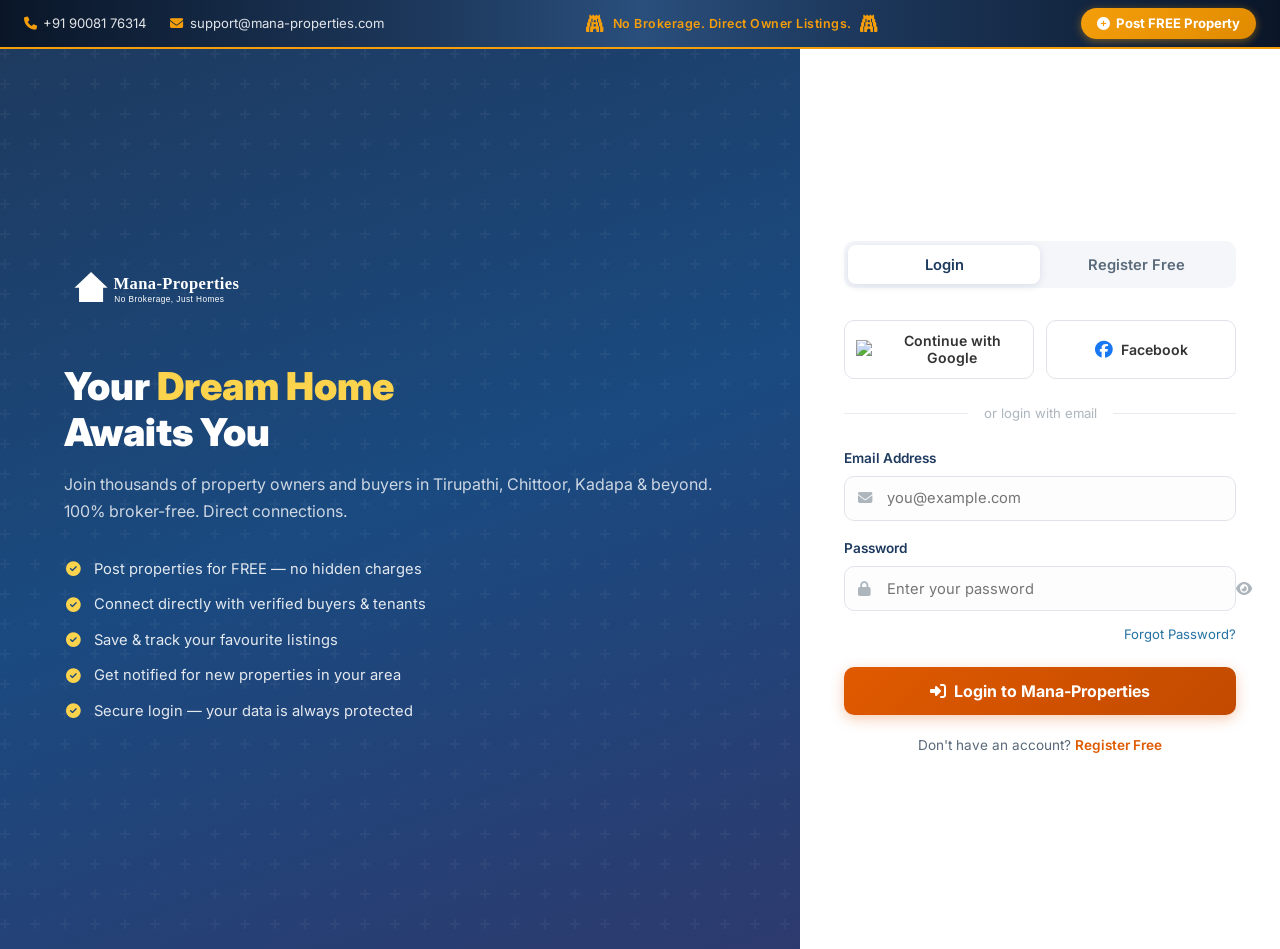
==== auth.html @ bb017dad "Add Firebase auth system: auth.html (login/register), dashboard.html, firebase-config.js" ====
<!DOCTYPE html>
<html lang="en">
<head>
  <meta charset="UTF-8" />
  <meta name="viewport" content="width=device-width, initial-scale=1.0" />
  <title>Register &amp; Login — Mana-Properties</title>
  <meta name="description" content="Create your free account on Mana-Properties to buy, sell, or rent homes in Andhra &amp; Telangana. No Brokerage. Direct Owner Listings." />
  <meta name="keywords" content="Mana-Properties login, register property Tirupati, broker-free homes Andhra, property account" />
  <link rel="stylesheet" href="css/style.css" />
  <link rel="stylesheet" href="https://cdnjs.cloudflare.com/ajax/libs/font-awesome/6.5.0/css/all.min.css" />
  <link href="https://fonts.googleapis.com/css2?family=Inter:wght@300;400;500;600;700;800&display=swap" rel="stylesheet" />
  <style>
    :root {
      --orange: #e05a00;
      --orange-dark: #c24a00;
      --blue: #1e3a5f;
      --blue-light: #2471a3;
    }

    /* ── Auth Page Layout ── */
    .auth-page {
      min-height: 100vh;
      display: grid;
      grid-template-columns: 1fr 480px;
      background: var(--bg-light, #fdf8f0);
    }

    /* Left panel – branding */
    .auth-brand {
      background: linear-gradient(160deg, var(--blue) 0%, #1a4a80 50%, #2d3a6e 100%);
      display: flex;
      flex-direction: column;
      justify-content: center;
      align-items: flex-start;
      padding: 3rem 4rem;
      position: relative;
      overflow: hidden;
    }
    .auth-brand::before {
      content: '';
      position: absolute; inset: 0;
      background: url("data:image/svg+xml,%3Csvg width='60' height='60' viewBox='0 0 60 60' xmlns='http://www.w3.org/2000/svg'%3E%3Cg fill='none' fill-rule='evenodd'%3E%3Cg fill='%23ffffff' fill-opacity='0.04'%3E%3Cpath d='M36 34v-4h-2v4h-4v2h4v4h2v-4h4v-2h-4zm0-30V0h-2v4h-4v2h4v4h2V6h4V4h-4zM6 34v-4H4v4H0v2h4v4h2v-4h4v-2H6zM6 4V0H4v4H0v2h4v4h2V6h4V4H6z'/%3E%3C/g%3E%3C/g%3E%3C/svg%3E");
    }
    .auth-brand-logo { margin-bottom: 2.5rem; position: relative; z-index: 1; }
    .auth-brand-logo img { height: 60px; filter: brightness(0) invert(1); }
    .auth-brand h2 {
      font-size: clamp(1.6rem, 3vw, 2.4rem);
      font-weight: 900;
      color: #fff;
      line-height: 1.2;
      margin-bottom: 1rem;
      position: relative; z-index: 1;
    }
    .auth-brand h2 span { color: #fcd34d; }
    .auth-brand p {
      color: rgba(255,255,255,0.78);
      font-size: 1rem;
      line-height: 1.7;
      margin-bottom: 2rem;
      position: relative; z-index: 1;
    }
    .auth-features { list-style: none; position: relative; z-index: 1; }
    .auth-features li {
      display: flex;
      align-items: center;
      gap: 0.75rem;
      color: rgba(255,255,255,0.88);
      font-size: 0.92rem;
      margin-bottom: 0.75rem;
    }
    .auth-features li i { color: #fcd34d; width: 18px; text-align: center; }

    /* Right panel – form */
    .auth-form-panel {
      background: #fff;
      display: flex;
      flex-direction: column;
      justify-content: center;
      padding: 2.5rem 2.75rem;
      overflow-y: auto;
    }

    /* Tabs */
    .auth-tabs {
      display: flex;
      background: #f4f6fa;
      border-radius: 10px;
      padding: 4px;
      margin-bottom: 2rem;
    }
    .auth-tab {
      flex: 1;
      padding: 0.65rem;
      border-radius: 8px;
      font-size: 0.92rem;
      font-weight: 600;
      color: var(--text-light, #5a6a7a);
      background: transparent;
      border: none;
      cursor: pointer;
      transition: all 0.25s;
    }
    .auth-tab.active {
      background: #fff;
      color: var(--blue);
      box-shadow: 0 2px 8px rgba(30,58,95,0.12);
    }

    /* Social buttons */
    .social-btns { display: flex; gap: 0.75rem; margin-bottom: 1.5rem; }
    .social-btn {
      flex: 1;
      display: flex;
      align-items: center;
      justify-content: center;
      gap: 0.5rem;
      padding: 0.7rem;
      border-radius: 10px;
      border: 1.5px solid #e0e4ea;
      background: #fff;
      font-size: 0.88rem;
      font-weight: 600;
      color: #333;
      cursor: pointer;
      transition: all 0.25s;
    }
    .social-btn:hover { border-color: #bbb; background: #f8f8f8; transform: translateY(-1px); }
    .social-btn img { width: 18px; height: 18px; }
    .social-btn .fa-facebook { color: #1877f2; font-size: 1.1rem; }

    /* Divider */
    .auth-divider {
      display: flex;
      align-items: center;
      gap: 1rem;
      margin-bottom: 1.5rem;
      color: #adb5bd;
      font-size: 0.82rem;
    }
    .auth-divider::before, .auth-divider::after {
      content: ''; flex: 1; height: 1px; background: #e8ecf0;
    }

    /* Form fields */
    .auth-field { margin-bottom: 1.1rem; }
    .auth-field label {
      display: block;
      font-size: 0.85rem;
      font-weight: 600;
      color: var(--blue);
      margin-bottom: 0.4rem;
    }
    .auth-input-wrap { position: relative; }
    .auth-input-wrap i {
      position: absolute;
      left: 0.9rem;
      top: 50%;
      transform: translateY(-50%);
      color: #adb5bd;
      font-size: 0.9rem;
      pointer-events: none;
      transition: color 0.2s;
    }
    .auth-input-wrap input {
      width: 100%;
      padding: 0.78rem 1rem 0.78rem 2.6rem;
      border: 1.5px solid #e0e4ea;
      border-radius: 10px;
      font-size: 0.92rem;
      font-family: var(--font);
      color: var(--text, #1a2332);
      background: #fdfdfd;
      outline: none;
      transition: all 0.25s;
    }
    .auth-input-wrap input:focus {
      border-color: var(--orange);
      background: #fff;
      box-shadow: 0 0 0 3px rgba(224,90,0,0.1);
    }
    .auth-input-wrap input:focus + i,
    .auth-input-wrap:focus-within i { color: var(--orange); }

    /* OTP row */
    .otp-row { display: flex; gap: 0.5rem; }
    .otp-row input { flex: 1; padding-left: 1rem !important; }
    .btn-otp {
      flex-shrink: 0;
      padding: 0 1rem;
      background: var(--blue);
      color: #fff;
      border: none;
      border-radius: 10px;
      font-size: 0.82rem;
      font-weight: 600;
      cursor: pointer;
      transition: all 0.25s;
      white-space: nowrap;
    }
    .btn-otp:hover { background: var(--blue-light); }
    .btn-otp:disabled { background: #adb5bd; cursor: not-allowed; }

    /* Password strength */
    .pwd-strength { margin-top: 0.4rem; }
    .pwd-strength-bar {
      height: 4px;
      border-radius: 4px;
      background: #e0e4ea;
      overflow: hidden;
      margin-bottom: 0.25rem;
    }
    .pwd-strength-fill { height: 100%; width: 0; border-radius: 4px; transition: all 0.3s; }
    .pwd-strength-text { font-size: 0.73rem; color: #adb5bd; }

    /* Show/hide password toggle */
    .pwd-toggle {
      position: absolute;
      right: 0.9rem;
      top: 50%;
      transform: translateY(-50%);
      background: none;
      border: none;
      color: #adb5bd;
      cursor: pointer;
      padding: 0;
      font-size: 0.9rem;
    }
    .pwd-toggle:hover { color: var(--orange); }

    /* Checkbox */
    .auth-check {
      display: flex;
      align-items: flex-start;
      gap: 0.6rem;
      font-size: 0.82rem;
      color: var(--text-light, #5a6a7a);
      margin-bottom: 1.25rem;
    }
    .auth-check input[type="checkbox"] { margin-top: 2px; accent-color: var(--orange); flex-shrink: 0; }
    .auth-check a { color: var(--orange); text-decoration: underline; }

    /* Submit button */
    .btn-auth {
      width: 100%;
      padding: 0.9rem;
      background: linear-gradient(135deg, var(--orange), #c24a00);
      color: #fff;
      border: none;
      border-radius: 10px;
      font-size: 1rem;
      font-weight: 700;
      cursor: pointer;
      transition: all 0.25s;
      box-shadow: 0 4px 14px rgba(224,90,0,0.3);
      display: flex;
      align-items: center;
      justify-content: center;
      gap: 0.5rem;
      min-height: 48px;
    }
    .btn-auth:hover { background: linear-gradient(135deg, #c24a00, var(--orange)); transform: translateY(-2px); box-shadow: 0 8px 20px rgba(224,90,0,0.4); }
    .btn-auth:disabled { background: #adb5bd; transform: none; box-shadow: none; cursor: not-allowed; }
    .btn-auth .spinner { width: 18px; height: 18px; border: 2px solid rgba(255,255,255,0.4); border-top-color: #fff; border-radius: 50%; animation: spin 0.7s linear infinite; display: none; }
    @keyframes spin { to { transform: rotate(360deg); } }

    /* Forgot password */
    .auth-forgot {
      text-align: right;
      margin-bottom: 1.25rem;
      margin-top: -0.5rem;
    }
    .auth-forgot a { font-size: 0.82rem; color: var(--blue-light); text-decoration: none; }
    .auth-forgot a:hover { text-decoration: underline; }

    /* Switch tab text */
    .auth-switch { text-align: center; margin-top: 1.25rem; font-size: 0.85rem; color: var(--text-light, #5a6a7a); }
    .auth-switch a { color: var(--orange); font-weight: 600; text-decoration: none; cursor: pointer; }
    .auth-switch a:hover { text-decoration: underline; }

    /* Toast / Alert */
    .auth-toast {
      display: none;
      padding: 0.8rem 1rem;
      border-radius: 10px;
      font-size: 0.88rem;
      font-weight: 500;
      margin-bottom: 1.25rem;
      align-items: center;
      gap: 0.6rem;
      animation: fadeIn 0.3s ease;
    }
    .auth-toast.show { display: flex; }
    .auth-toast.success { background: #d4edda; color: #155724; border: 1px solid #c3e6cb; }
    .auth-toast.error   { background: #f8d7da; color: #721c24; border: 1px solid #f5c6cb; }
    .auth-toast.info    { background: #d1ecf1; color: #0c5460; border: 1px solid #bee5eb; }
    @keyframes fadeIn { from { opacity:0; transform: translateY(-6px); } to { opacity:1; transform:translateY(0); } }

    /* Form panels */
    .auth-panel { display: none; }
    .auth-panel.active { display: block; }

    /* Phone OTP verification step */
    .otp-verify-step { display: none; }
    .otp-verify-step.show { display: block; }

    /* Responsive */
    @media (max-width: 900px) {
      .auth-page { grid-template-columns: 1fr; }
      .auth-brand { display: none; }
      .auth-form-panel { padding: 2rem 1.5rem; min-height: 100vh; justify-content: flex-start; padding-top: 3rem; }
    }
    @media (max-width: 480px) {
      .auth-form-panel { padding: 1.5rem 1.25rem; }
      .social-btns { flex-direction: column; }
    }
  </style>
</head>
<body>

  <!-- ===== TOP BAR ===== -->
  <div class="topbar">
    <div class="container topbar-inner">
      <div class="topbar-left">
        <span><i class="fa fa-phone"></i> +91 90081 76314</span>
        <span><i class="fa fa-envelope"></i> support@mana-properties.com</span>
      </div>
      <div class="topbar-center">
        <i class="fa fa-gopuram"></i>
        <span>No Brokerage. Direct Owner Listings.</span>
        <i class="fa fa-gopuram"></i>
      </div>
      <div class="topbar-right">
        <a href="post-property.html"><i class="fa fa-plus-circle"></i> Post FREE Property</a>
      </div>
    </div>
  </div>

  <!-- ===== AUTH PAGE ===== -->
  <div class="auth-page">

    <!-- ── LEFT: Brand panel ── -->
    <div class="auth-brand">
      <div class="auth-brand-logo">
        <a href="index.html"><img src="images/logo.svg" alt="Mana-Properties – No Brokerage, Just Homes" /></a>
      </div>
      <h2>Your <span>Dream Home</span><br/>Awaits You</h2>
      <p>Join thousands of property owners and buyers in Tirupathi, Chittoor, Kadapa &amp; beyond. 100% broker-free. Direct connections.</p>
      <ul class="auth-features">
        <li><i class="fa fa-check-circle"></i> Post properties for FREE — no hidden charges</li>
        <li><i class="fa fa-check-circle"></i> Connect directly with verified buyers &amp; tenants</li>
        <li><i class="fa fa-check-circle"></i> Save &amp; track your favourite listings</li>
        <li><i class="fa fa-check-circle"></i> Get notified for new properties in your area</li>
        <li><i class="fa fa-check-circle"></i> Secure login — your data is always protected</li>
      </ul>
    </div>

    <!-- ── RIGHT: Form panel ── -->
    <div class="auth-form-panel">

      <!-- Mobile logo -->
      <div style="text-align:center; margin-bottom:1.75rem; display:none;" id="mobileLogo">
        <a href="index.html"><img src="images/logo.svg" alt="Mana-Properties" style="height:50px;" /></a>
      </div>

      <!-- Tabs -->
      <div class="auth-tabs" role="tablist">
        <button class="auth-tab active" id="tabLogin" onclick="switchAuthTab('login')" role="tab" aria-selected="true">Login</button>
        <button class="auth-tab" id="tabRegister" onclick="switchAuthTab('register')" role="tab" aria-selected="false">Register Free</button>
      </div>

      <!-- Toast -->
      <div class="auth-toast" id="authToast" role="alert"></div>

      <!-- ══ LOGIN PANEL ══ -->
      <div class="auth-panel active" id="loginPanel">
        <div class="social-btns">
          <button class="social-btn" onclick="loginWithGoogle()" aria-label="Login with Google">
            <img src="https://www.gstatic.com/firebasejs/ui/2.0.0/images/auth/google.svg" alt="Google login button" />
            Continue with Google
          </button>
          <button class="social-btn" onclick="loginWithFacebook()" aria-label="Login with Facebook">
            <i class="fab fa-facebook fa-facebook"></i>
            Facebook
          </button>
        </div>

        <div class="auth-divider">or login with email</div>

        <form id="loginForm" onsubmit="handleLogin(event)" novalidate>
          <div class="auth-field">
            <label for="loginEmail">Email Address</label>
            <div class="auth-input-wrap">
              <input type="email" id="loginEmail" placeholder="you@example.com" required autocomplete="email" />
              <i class="fa fa-envelope"></i>
            </div>
          </div>

          <div class="auth-field">
            <label for="loginPassword">Password</label>
            <div class="auth-input-wrap">
              <input type="password" id="loginPassword" placeholder="Enter your password" required autocomplete="current-password" />
              <i class="fa fa-lock"></i>
              <button type="button" class="pwd-toggle" onclick="togglePwd('loginPassword', this)" aria-label="Show password">
                <i class="fa fa-eye"></i>
              </button>
            </div>
          </div>

          <div class="auth-forgot"><a href="#" onclick="handleForgotPassword(event)">Forgot Password?</a></div>

          <button type="submit" class="btn-auth" id="loginBtn">
            <span class="spinner" id="loginSpinner"></span>
            <i class="fa fa-sign-in-alt" id="loginIcon"></i>
            <span id="loginBtnText">Login to Mana-Properties</span>
          </button>
        </form>

        <div class="auth-switch">Don't have an account? <a onclick="switchAuthTab('register')">Register Free</a></div>
      </div>

      <!-- ══ REGISTER PANEL ══ -->
      <div class="auth-panel" id="registerPanel">
        <div class="social-btns">
          <button class="social-btn" onclick="loginWithGoogle()" aria-label="Register with Google">
            <img src="https://www.gstatic.com/firebasejs/ui/2.0.0/images/auth/google.svg" alt="Google login button" />
            Continue with Google
          </button>
          <button class="social-btn" onclick="loginWithFacebook()" aria-label="Register with Facebook">
            <i class="fab fa-facebook fa-facebook"></i>
            Facebook
          </button>
        </div>

        <div class="auth-divider">or create with email</div>

        <form id="registerForm" onsubmit="handleRegister(event)" novalidate>
          <div class="auth-field">
            <label for="regName">Full Name</label>
            <div class="auth-input-wrap">
              <input type="text" id="regName" placeholder="Your full name" required autocomplete="name" />
              <i class="fa fa-user"></i>
            </div>
          </div>

          <div class="auth-field">
            <label for="regEmail">Email Address</label>
            <div class="auth-input-wrap">
              <input type="email" id="regEmail" placeholder="you@example.com" required autocomplete="email" />
              <i class="fa fa-envelope"></i>
            </div>
          </div>

          <div class="auth-field">
            <label for="regPhone">Mobile Number</label>
            <div class="otp-row">
              <div class="auth-input-wrap" style="flex:1; position:relative;">
                <input type="tel" id="regPhone" placeholder="+91 XXXXX XXXXX" required autocomplete="tel"
                       style="padding-left:2.6rem;" />
                <i class="fa fa-mobile-alt" style="position:absolute;left:0.9rem;top:50%;transform:translateY(-50%);color:#adb5bd;pointer-events:none;"></i>
              </div>
              <button type="button" class="btn-otp" id="sendOtpBtn" onclick="sendOTP()">Send OTP</button>
            </div>
          </div>

          <!-- OTP verify step (shown after OTP sent) -->
          <div class="auth-field otp-verify-step" id="otpVerifyStep">
            <label for="otpInput">Enter OTP</label>
            <div class="otp-row">
              <div class="auth-input-wrap" style="flex:1; position:relative;">
                <input type="text" id="otpInput" placeholder="6-digit OTP" maxlength="6" inputmode="numeric"
                       style="padding-left:2.6rem;" />
                <i class="fa fa-key" style="position:absolute;left:0.9rem;top:50%;transform:translateY(-50%);color:#adb5bd;pointer-events:none;"></i>
              </div>
              <button type="button" class="btn-otp" onclick="verifyOTP()">Verify</button>
            </div>
            <p style="font-size:0.75rem;color:#27ae60;margin-top:0.3rem;" id="otpStatusText"></p>
          </div>

          <div class="auth-field">
            <label for="regPassword">Password</label>
            <div class="auth-input-wrap">
              <input type="password" id="regPassword" placeholder="Min. 8 characters" required
                     autocomplete="new-password" oninput="checkPasswordStrength(this.value)" />
              <i class="fa fa-lock"></i>
              <button type="button" class="pwd-toggle" onclick="togglePwd('regPassword', this)" aria-label="Show password">
                <i class="fa fa-eye"></i>
              </button>
            </div>
            <div class="pwd-strength">
              <div class="pwd-strength-bar"><div class="pwd-strength-fill" id="pwdStrengthFill"></div></div>
              <div class="pwd-strength-text" id="pwdStrengthText"></div>
            </div>
          </div>

          <div class="auth-check">
            <input type="checkbox" id="agreeTerms" required />
            <label for="agreeTerms">I agree to the <a href="#" target="_blank">Terms of Service</a> and <a href="#" target="_blank">Privacy Policy</a> of Mana-Properties.</label>
          </div>

          <!-- reCAPTCHA container for phone auth -->
          <div id="recaptcha-container"></div>

          <button type="submit" class="btn-auth" id="registerBtn">
            <span class="spinner" id="registerSpinner"></span>
            <i class="fa fa-user-plus" id="registerIcon"></i>
            <span id="registerBtnText">Create Account Free</span>
          </button>
        </form>

        <div class="auth-switch">Already have an account? <a onclick="switchAuthTab('login')">Login here</a></div>
      </div>

    </div><!-- /auth-form-panel -->
  </div><!-- /auth-page -->

  <!-- Firebase SDK -->
  <script type="module">
    import {
      auth, db, googleProvider, facebookProvider,
      createUserWithEmailAndPassword, signInWithEmailAndPassword,
      signInWithPopup, sendPasswordResetEmail, updateProfile,
      onAuthStateChanged, RecaptchaVerifier, signInWithPhoneNumber,
      doc, setDoc, serverTimestamp
    } from './js/firebase-config.js';

    /* ── Redirect if already logged in ── */
    onAuthStateChanged(auth, user => {
      if (user) window.location.href = 'dashboard.html';
    });

    /* ── Show mobile logo on small screens ── */
    if (window.innerWidth <= 900) document.getElementById('mobileLogo').style.display = 'block';

    /* ── Tab switching ── */
    window.switchAuthTab = function(tab) {
      document.getElementById('loginPanel').classList.toggle('active',    tab === 'login');
      document.getElementById('registerPanel').classList.toggle('active', tab === 'register');
      document.getElementById('tabLogin').classList.toggle('active',    tab === 'login');
      document.getElementById('tabRegister').classList.toggle('active', tab === 'register');
      hideToast();
    };

    /* ── Toast helper ── */
    function showToast(msg, type = 'info') {
      const t = document.getElementById('authToast');
      t.innerHTML = `<i class="fa fa-${type==='success'?'check-circle':type==='error'?'exclamation-circle':'info-circle'}"></i> ${msg}`;
      t.className = `auth-toast show ${type}`;
    }
    function hideToast() {
      document.getElementById('authToast').className = 'auth-toast';
    }

    /* ── Loading state ── */
    function setLoading(btnId, spinnerId, iconId, textId, loading) {
      const btn = document.getElementById(btnId);
      btn.disabled = loading;
      document.getElementById(spinnerId).style.display = loading ? 'block' : 'none';
      document.getElementById(iconId).style.display    = loading ? 'none'  : 'inline';
      document.getElementById(textId).textContent = loading
        ? (btnId === 'loginBtn' ? 'Logging in…' : 'Creating account…')
        : (btnId === 'loginBtn' ? 'Login to Mana-Properties' : 'Create Account Free');
    }

    /* ── Save user profile to Firestore ── */
    async function saveUserProfile(user, extraData = {}) {
      await setDoc(doc(db, 'users', user.uid), {
        uid:         user.uid,
        name:        user.displayName || extraData.name || '',
        email:       user.email || '',
        phone:       user.phoneNumber || extraData.phone || '',
        photoURL:    user.photoURL || '',
        createdAt:   serverTimestamp(),
        lastLogin:   serverTimestamp(),
        role:        'user',
        savedProperties: [],
        postedProperties: []
      }, { merge: true });
    }

    /* ── Google Login / Register ── */
    window.loginWithGoogle = async function() {
      try {
        const result = await signInWithPopup(auth, googleProvider);
        await saveUserProfile(result.user);
        showToast('Welcome! Redirecting to your dashboard…', 'success');
        setTimeout(() => window.location.href = 'dashboard.html', 1200);
      } catch (err) {
        showToast(friendlyError(err.code), 'error');
      }
    };

    /* ── Facebook Login ── */
    window.loginWithFacebook = async function() {
      try {
        const result = await signInWithPopup(auth, facebookProvider);
        await saveUserProfile(result.user);
        showToast('Welcome! Redirecting…', 'success');
        setTimeout(() => window.location.href = 'dashboard.html', 1200);
      } catch (err) {
        showToast(friendlyError(err.code), 'error');
      }
    };

    /* ── Email Login ── */
    window.handleLogin = async function(e) {
      e.preventDefault();
      const email    = document.getElementById('loginEmail').value.trim();
      const password = document.getElementById('loginPassword').value;
      if (!email || !password) { showToast('Please fill in all fields.', 'error'); return; }
      setLoading('loginBtn','loginSpinner','loginIcon','loginBtnText', true);
      try {
        const result = await signInWithEmailAndPassword(auth, email, password);
        await saveUserProfile(result.user);
        showToast('Login successful! Welcome back.', 'success');
        setTimeout(() => window.location.href = 'dashboard.html', 1000);
      } catch (err) {
        showToast(friendlyError(err.code), 'error');
        setLoading('loginBtn','loginSpinner','loginIcon','loginBtnText', false);
      }
    };

    /* ── Forgot Password ── */
    window.handleForgotPassword = async function(e) {
      e.preventDefault();
      const email = document.getElementById('loginEmail').value.trim();
      if (!email) { showToast('Enter your email above first.', 'info'); return; }
      try {
        await sendPasswordResetEmail(auth, email);
        showToast('Password reset email sent! Check your inbox.', 'success');
      } catch (err) {
        showToast(friendlyError(err.code), 'error');
      }
    };

    /* ── Email Registration ── */
    window.handleRegister = async function(e) {
      e.preventDefault();
      const name     = document.getElementById('regName').value.trim();
      const email    = document.getElementById('regEmail').value.trim();
      const phone    = document.getElementById('regPhone').value.trim();
      const password = document.getElementById('regPassword').value;
      const agreed   = document.getElementById('agreeTerms').checked;

      if (!name || !email || !password) { showToast('Please fill in all required fields.', 'error'); return; }
      if (password.length < 8) { showToast('Password must be at least 8 characters.', 'error'); return; }
      if (!agreed) { showToast('Please accept the Terms of Service to continue.', 'error'); return; }

      setLoading('registerBtn','registerSpinner','registerIcon','registerBtnText', true);
      try {
        const result = await createUserWithEmailAndPassword(auth, email, password);
        await updateProfile(result.user, { displayName: name });
        await saveUserProfile(result.user, { name, phone });
        showToast('🎉 Welcome to Mana-Properties! Start posting your property now.', 'success');
        setTimeout(() => window.location.href = 'dashboard.html', 1500);
      } catch (err) {
        showToast(friendlyError(err.code), 'error');
        setLoading('registerBtn','registerSpinner','registerIcon','registerBtnText', false);
      }
    };

    /* ── Phone OTP ── */
    let confirmationResult = null;
    window.sendOTP = async function() {
      const phone = document.getElementById('regPhone').value.trim();
      if (!phone) { showToast('Enter your mobile number first.', 'error'); return; }
      try {
        document.getElementById('sendOtpBtn').disabled = true;
        document.getElementById('sendOtpBtn').textContent = 'Sending…';
        window.recaptchaVerifier = new RecaptchaVerifier(auth, 'recaptcha-container', { size: 'invisible' });
        confirmationResult = await signInWithPhoneNumber(auth, phone, window.recaptchaVerifier);
        document.getElementById('otpVerifyStep').classList.add('show');
        document.getElementById('otpStatusText').textContent = 'OTP sent to ' + phone;
        document.getElementById('sendOtpBtn').textContent = 'Resend';
        document.getElementById('sendOtpBtn').disabled = false;
        showToast('OTP sent! Check your SMS.', 'success');
      } catch (err) {
        showToast(friendlyError(err.code), 'error');
        document.getElementById('sendOtpBtn').disabled = false;
        document.getElementById('sendOtpBtn').textContent = 'Send OTP';
      }
    };

    window.verifyOTP = async function() {
      const code = document.getElementById('otpInput').value.trim();
      if (!code) { showToast('Enter the OTP code.', 'error'); return; }
      try {
        await confirmationResult.confirm(code);
        document.getElementById('otpStatusText').textContent = '✓ Phone verified!';
        document.getElementById('otpStatusText').style.color = '#27ae60';
        showToast('Phone number verified successfully!', 'success');
      } catch (err) {
        showToast('Invalid OTP. Please try again.', 'error');
      }
    };

    /* ── Password strength ── */
    window.checkPasswordStrength = function(val) {
      const fill = document.getElementById('pwdStrengthFill');
      const text = document.getElementById('pwdStrengthText');
      let score = 0;
      if (val.length >= 8) score++;
      if (/[A-Z]/.test(val)) score++;
      if (/[0-9]/.test(val)) score++;
      if (/[^A-Za-z0-9]/.test(val)) score++;
      const levels = [
        { w:'0%',   color:'#e0e4ea', label:'' },
        { w:'25%',  color:'#e74c3c', label:'Weak' },
        { w:'50%',  color:'#f39c12', label:'Fair' },
        { w:'75%',  color:'#3498db', label:'Good' },
        { w:'100%', color:'#27ae60', label:'Strong' }
      ];
      fill.style.width       = levels[score].w;
      fill.style.background  = levels[score].color;
      text.textContent       = levels[score].label;
      text.style.color       = levels[score].color;
    };

    /* ── Show/hide password ── */
    window.togglePwd = function(inputId, btn) {
      const inp = document.getElementById(inputId);
      const isHidden = inp.type === 'password';
      inp.type = isHidden ? 'text' : 'password';
      btn.querySelector('i').className = isHidden ? 'fa fa-eye-slash' : 'fa fa-eye';
    };

    /* ── Friendly error messages ── */
    function friendlyError(code) {
      const map = {
        'auth/email-already-in-use':    'This email is already registered. Try logging in.',
        'auth/invalid-email':           'Please enter a valid email address.',
        'auth/weak-password':           'Password is too weak. Use 8+ characters.',
        'auth/user-not-found':          'No account found with this email.',
        'auth/wrong-password':          'Incorrect password. Try again or reset it.',
        'auth/too-many-requests':       'Too many attempts. Please try again later.',
        'auth/popup-closed-by-user':    'Login cancelled. Please try again.',
        'auth/network-request-failed':  'Network error. Check your connection.',
        'auth/invalid-phone-number':    'Enter a valid phone number with country code (+91).',
        'auth/invalid-verification-code': 'Invalid OTP. Please enter the correct code.',
      };
      return map[code] || 'Something went wrong. Please try again.';
    }
  </script>
</body>
</html>
---- css/style.css ----
/* ============================================================
   Mana-Properties – Main Stylesheet
   ============================================================ */

/* ---- CSS Variables ---- */
:root {
  --primary:       #1e3a5f;   /* rich deep navy */
  --primary-dark:  #0f2240;   /* deepest navy */
  --primary-light: #2471a3;  /* medium blue */
  --accent:        #f59e0b;   /* bright temple gold */
  --accent-dark:   #d97706;   /* deep gold */
  --danger:        #e74c3c;
  --success:       #27ae60;
  --text:          #1a2332;
  --text-light:    #5a6a7a;
  --text-muted:    #adb5bd;
  --bg:            #ffffff;
  --bg-light:      #fdf8f0;   /* warm cream */
  --bg-dark:       #0f2240;
  --border:        #ead9c8;
  --shadow:        0 4px 24px rgba(30,58,95,0.10);
  --shadow-lg:     0 16px 48px rgba(30,58,95,0.20);
  --radius:        14px;
  --radius-sm:     8px;
  --transition:    all 0.3s ease;
  --font:          'Inter', -apple-system, BlinkMacSystemFont, 'Segoe UI', sans-serif;
}

/* ---- Reset & Base ---- */
*, *::before, *::after { box-sizing: border-box; margin: 0; padding: 0; }
html { scroll-behavior: smooth; font-size: 16px; }
body {
  font-family: var(--font);
  color: var(--text);
  background: var(--bg);
  line-height: 1.6;
  overflow-x: hidden;
}
a { color: inherit; text-decoration: none; }
ul { list-style: none; }
img { max-width: 100%; display: block; }
button { cursor: pointer; border: none; background: none; font-family: var(--font); }
input, select, textarea { font-family: var(--font); }

/* ---- Container ---- */
.container {
  max-width: 1280px;
  margin: 0 auto;
  padding: 0 1.5rem;
}

/* ---- Utility ---- */
.section { padding: 5rem 0; }
.bg-light { background: var(--bg-light); }
.bg-dark  { background: var(--bg-dark); }
.highlight { color: var(--accent); }

/* ---- Section Header ---- */
.section-header {
  text-align: center;
  margin-bottom: 3rem;
  position: relative;
}
.section-header h2 {
  font-size: 2.4rem;
  font-weight: 800;
  color: var(--primary);
  margin-bottom: 0.75rem;
  line-height: 1.2;
}
.section-header h2::after {
  content: '';
  display: block;
  width: 60px;
  height: 4px;
  background: linear-gradient(90deg, var(--accent), var(--accent-dark));
  border-radius: 2px;
  margin: 0.6rem auto 0;
}
.section-header p {
  color: var(--text-light);
  font-size: 1.05rem;
  max-width: 600px;
  margin: 0 auto 1.25rem;
}
.section-header.light h2 { color: #fff; }
.section-header.light p  { color: rgba(255,255,255,0.75); }
.view-all { margin-top: 0.5rem; }

/* ---- Buttons ---- */
.btn {
  display: inline-flex;
  align-items: center;
  gap: 0.5rem;
  padding: 0.75rem 1.75rem;
  border-radius: 50px;
  font-weight: 600;
  font-size: 0.95rem;
  transition: var(--transition);
  cursor: pointer;
  white-space: nowrap;
}
.btn-primary {
  background: var(--accent);
  color: #fff;
  border: 2px solid var(--accent);
}
.btn-primary:hover {
  background: var(--accent-dark);
  border-color: var(--accent-dark);
  transform: translateY(-2px);
  box-shadow: 0 8px 24px rgba(244,168,50,0.35);
}
.btn-outline {
  background: transparent;
  color: var(--primary);
  border: 2px solid var(--primary);
}
.btn-outline:hover {
  background: var(--primary);
  color: #fff;
  transform: translateY(-2px);
}
.btn-sm { padding: 0.45rem 1.1rem; font-size: 0.85rem; }
.btn-lg { padding: 0.9rem 2.2rem; font-size: 1rem; }
.btn-block { width: 100%; justify-content: center; }
.btn-search {
  background: var(--accent);
  color: #fff;
  border: none;
  padding: 0 2rem;
  border-radius: 0 8px 8px 0;
  font-size: 1rem;
  font-weight: 600;
  height: 52px;
  transition: var(--transition);
  white-space: nowrap;
}
.btn-search:hover { background: var(--accent-dark); }

/* ================================================================
   TOP BAR
   ================================================================ */
.topbar {
  background: linear-gradient(90deg, #0a1628 0%, #1e3a5f 35%, #2a4f7c 50%, #1e3a5f 65%, #0a1628 100%);
  border-bottom: 2px solid var(--accent);
  color: rgba(255,255,255,0.9);
  padding: 0.5rem 0;
  font-size: 0.82rem;
  overflow: hidden;
}
.topbar-inner {
  display: flex;
  justify-content: space-between;
  align-items: center;
  gap: 1rem;
}
.topbar-center {
  display: flex;
  align-items: center;
  gap: 0.5rem;
  color: var(--accent);
  font-size: 0.78rem;
  font-weight: 600;
  letter-spacing: 0.5px;
  white-space: nowrap;
  flex: 1;
  justify-content: center;
  overflow: hidden;
  min-width: 0;
}
.topbar-center i { font-size: 1.1rem; animation: templeGlow 2.5s ease-in-out infinite alternate; }
@keyframes templeGlow {
  from { color: var(--accent); text-shadow: 0 0 4px rgba(245,158,11,0.4); }
  to   { color: #fcd34d;       text-shadow: 0 0 10px rgba(245,158,11,0.9); }
}
.topbar-left, .topbar-right {
  display: flex;
  align-items: center;
  gap: 1.5rem;
}
.topbar-left span, .topbar-right a {
  display: flex;
  align-items: center;
  gap: 0.4rem;
  color: rgba(255,255,255,0.88);
  transition: var(--transition);
}
.topbar-left span i, .topbar-right a i { color: var(--accent); }
.topbar-right a:hover { color: var(--accent); }
.topbar-right a:first-child {
  background: linear-gradient(135deg, var(--accent), #e08b00);
  color: #fff;
  padding: 0.32rem 1rem;
  border-radius: 50px;
  font-weight: 700;
  box-shadow: 0 2px 8px rgba(245,158,11,0.45);
}
.topbar-right a:first-child i { color: #fff; }
.topbar-right a:first-child:hover { background: linear-gradient(135deg, #e08b00, var(--accent)); color: #fff; box-shadow: 0 3px 12px rgba(245,158,11,0.6); }

/* ================================================================
   NAVBAR
   ================================================================ */
.navbar {
  position: sticky;
  top: 0;
  z-index: 1000;
  background: #fff;
  box-shadow: 0 2px 20px rgba(0,0,0,0.08);
  transition: var(--transition);
}
.navbar.scrolled {
  box-shadow: 0 4px 30px rgba(0,0,0,0.15);
}
.nav-inner {
  display: flex;
  align-items: center;
  justify-content: space-between;
  padding: 0.85rem 1.5rem;
  gap: 1.5rem;
}
.logo {
  display: flex;
  align-items: center;
  gap: 0.6rem;
  text-decoration: none;
}
.logo-img {
  height: 56px;
  width: auto;
  max-width: 270px;
  object-fit: contain;
  display: block;
}

.nav-links {
  display: flex;
  align-items: center;
  gap: 0.25rem;
  flex: 1;
  justify-content: center;
}
.nav-links li { position: relative; }
.nav-links a {
  display: flex;
  align-items: center;
  gap: 0.3rem;
  padding: 0.5rem 0.85rem;
  font-size: 0.9rem;
  font-weight: 500;
  color: var(--text);
  border-radius: var(--radius-sm);
  transition: var(--transition);
}
.nav-links a:hover,
.nav-links a.active { color: var(--primary); background: rgba(26,60,110,0.07); }
.nav-links a.active { font-weight: 700; }

/* Dropdown */
.dropdown .dropdown-menu {
  display: none;
  position: absolute;
  top: calc(100% + 8px);
  left: 0;
  background: #fff;
  min-width: 200px;
  border-radius: var(--radius-sm);
  box-shadow: var(--shadow-lg);
  border: 1px solid var(--border);
  overflow: hidden;
  z-index: 200;
}
.dropdown:hover .dropdown-menu { display: block; animation: fadeIn 0.2s ease; }
.dropdown-menu a {
  display: block;
  padding: 0.65rem 1.25rem;
  font-size: 0.88rem;
  color: var(--text);
  border-radius: 0;
  transition: var(--transition);
}
.dropdown-menu a:hover { background: var(--bg-light); color: var(--primary); padding-left: 1.6rem; }

.nav-actions { display: flex; align-items: center; gap: 0.75rem; }

/* Hamburger */
.hamburger { display: none; flex-direction: column; gap: 5px; padding: 4px; }
.hamburger span {
  display: block; width: 24px; height: 2px;
  background: var(--primary); border-radius: 2px;
  transition: var(--transition);
}

/* ================================================================
   HERO
   ================================================================ */
.hero {
  position: relative;
  min-height: 92vh;
  display: flex;
  align-items: center;
  justify-content: center;
  /* Tirumala hills — primary: Wikimedia Commons actual Tirumala photo; fallback: Eastern Ghats green hills gradient */
  background:
    url('https://commons.wikimedia.org/wiki/Special:FilePath/Tirumala_hills_view_from_Tirupati.jpg') center 40%/cover no-repeat,
    url('https://commons.wikimedia.org/wiki/Special:FilePath/Natural_stone_arch_in_tirumala.JPG') center/cover no-repeat,
    url('https://upload.wikimedia.org/wikipedia/commons/thumb/6/6c/Tirumala_ghat_road.jpg/1280px-Tirumala_ghat_road.jpg') center/cover no-repeat,
    linear-gradient(160deg, #1b3a10 0%, #2d6a1a 25%, #4a8f28 50%, #6b5a1a 75%, #8b3a0a 100%);
  overflow: hidden;
}
.hero::before {
  content: '';
  position: absolute; inset: 0;
  background: url("data:image/svg+xml,%3Csvg width='60' height='60' viewBox='0 0 60 60' xmlns='http://www.w3.org/2000/svg'%3E%3Cg fill='none' fill-rule='evenodd'%3E%3Cg fill='%23ffffff' fill-opacity='0.02'%3E%3Cpath d='M36 34v-4h-2v4h-4v2h4v4h2v-4h4v-2h-4zm0-30V0h-2v4h-4v2h4v4h2V6h4V4h-4zM6 34v-4H4v4H0v2h4v4h2v-4h4v-2H6zM6 4V0H4v4H0v2h4v4h2V6h4V4H6z'/%3E%3C/g%3E%3C/g%3E%3C/svg%3E");
}
.hero-overlay {
  position: absolute; inset: 0;
  background: linear-gradient(
    170deg,
    rgba(5, 20, 5, 0.72) 0%,
    rgba(10, 40, 10, 0.55) 40%,
    rgba(80, 40, 0, 0.45) 75%,
    rgba(120, 60, 0, 0.38) 100%
  );
}
.hero-content {
  position: relative;
  z-index: 2;
  text-align: center;
  padding: 2rem 1.5rem;
  max-width: 900px;
  width: 100%;
}
.hero-content h1 {
  font-size: 3.4rem;
  font-weight: 900;
  color: #fff;
  line-height: 1.15;
  margin-bottom: 1rem;
  text-shadow: 0 2px 20px rgba(0,0,0,0.3);
}
.hero-content > p {
  color: rgba(255,255,255,0.9);
  font-size: 1.15rem;
  margin-bottom: 2rem;
}

/* Search Box */
.search-box {
  background: #fff;
  border-radius: var(--radius);
  overflow: hidden;
  box-shadow: var(--shadow-lg);
  margin-bottom: 1.25rem;
}
.search-tabs {
  display: flex;
  background: var(--bg-light);
  border-bottom: 1px solid var(--border);
  overflow-x: auto;
  scrollbar-width: none;
}
.search-tabs::-webkit-scrollbar { display: none; }
.tab-btn {
  padding: 0.9rem 1.5rem;
  font-size: 0.92rem;
  font-weight: 600;
  color: var(--text-light);
  background: transparent;
  border-bottom: 3px solid transparent;
  transition: var(--transition);
  white-space: nowrap;
}
.tab-btn:hover  { color: var(--primary); background: rgba(26,60,110,0.05); }
.tab-btn.active { color: var(--primary); border-bottom-color: var(--primary); background: #fff; }

.search-form {
  display: flex;
  align-items: stretch;
  gap: 0;
  padding: 0.75rem;
  gap: 0.5rem;
}
.search-city {
  display: flex;
  align-items: center;
  background: var(--bg-light);
  border: 1px solid var(--border);
  border-radius: 8px;
  padding: 0 1rem;
  gap: 0.5rem;
  min-width: 170px;
}
.search-city i { color: var(--primary); font-size: 0.9rem; }
.search-city select {
  border: none;
  background: transparent;
  font-size: 0.9rem;
  font-weight: 500;
  color: var(--text);
  outline: none;
  padding: 0.6rem 0;
  width: 100%;
}
.search-input-wrap {
  flex: 1;
  position: relative;
  display: flex;
  align-items: center;
}
.search-input-wrap input {
  width: 100%;
  border: 1px solid var(--border);
  border-radius: 8px;
  padding: 0.75rem 1rem 0.75rem 2.75rem;
  font-size: 0.92rem;
  color: var(--text);
  background: var(--bg-light);
  outline: none;
  transition: var(--transition);
  height: 52px;
}
.search-input-wrap input:focus { border-color: var(--primary); background: #fff; }
.search-input-wrap i {
  position: absolute;
  left: 0.9rem;
  color: var(--text-muted);
  pointer-events: none;
}
.search-filter-wrap select {
  border: 1px solid var(--border);
  border-radius: 8px;
  padding: 0 1.2rem;
  font-size: 0.9rem;
  font-weight: 500;
  color: var(--text);
  background: var(--bg-light);
  outline: none;
  height: 52px;
  min-width: 150px;
  cursor: pointer;
  transition: var(--transition);
}
.search-filter-wrap select:focus { border-color: var(--primary); background: #fff; }

/* Quick Links */
.quick-links {
  display: flex;
  align-items: center;
  justify-content: center;
  flex-wrap: wrap;
  gap: 0.6rem;
  color: rgba(255,255,255,0.75);
  font-size: 0.88rem;
}
.quick-links a {
  background: rgba(255,255,255,0.15);
  color: #fff;
  padding: 0.35rem 0.9rem;
  border-radius: 50px;
  font-size: 0.82rem;
  transition: var(--transition);
  backdrop-filter: blur(5px);
  border: 1px solid rgba(255,255,255,0.2);
}
.quick-links a:hover { background: var(--accent); border-color: var(--accent); }

/* ================================================================
   STATS SECTION
   ================================================================ */
.stats-section {
  background: linear-gradient(135deg, #0f2240 0%, #1e3a5f 50%, #7c3d00 100%);
  padding: 2.5rem 0;
}
.stats-grid {
  display: flex;
  justify-content: space-around;
  align-items: center;
  flex-wrap: wrap;
  gap: 1.5rem;
}
.stat-item {
  text-align: center;
  color: #fff;
  position: relative;
}
.stat-item:not(:last-child)::after {
  content: '';
  position: absolute;
  right: -2rem;
  top: 50%;
  transform: translateY(-50%);
  width: 1px;
  height: 50px;
  background: rgba(255,255,255,0.2);
}
.stat-item h3 {
  font-size: 2.5rem;
  font-weight: 900;
  color: var(--accent);
  line-height: 1;
}
.stat-item p {
  font-size: 0.88rem;
  color: rgba(255,255,255,0.8);
  margin-top: 0.3rem;
  font-weight: 500;
}

/* ================================================================
   PROPERTY TYPES
   ================================================================ */
.type-grid {
  display: grid;
  grid-template-columns: repeat(6, 1fr);
  gap: 1.25rem;
}
.type-card {
  text-align: center;
  padding: 1.75rem 1rem;
  background: #fff;
  border-radius: var(--radius);
  box-shadow: var(--shadow);
  transition: var(--transition);
  display: block;
  border: 2px solid transparent;
}
.type-card:hover {
  border-color: var(--primary);
  transform: translateY(-6px);
  box-shadow: var(--shadow-lg);
}
.type-icon {
  width: 70px; height: 70px;
  border-radius: 50%;
  display: flex; align-items: center; justify-content: center;
  margin: 0 auto 1rem;
  font-size: 1.75rem;
  color: #fff;
}
.type-card h4 { font-size: 0.95rem; font-weight: 700; color: var(--text); margin-bottom: 0.25rem; }
.type-card span { font-size: 0.78rem; color: var(--text-light); }

/* ================================================================
   FEATURED PROPERTIES
   ================================================================ */
.prop-filter-tabs {
  display: flex;
  justify-content: center;
  gap: 0.75rem;
  margin-bottom: 2rem;
  flex-wrap: wrap;
}
.filter-tab {
  padding: 0.6rem 1.5rem;
  border-radius: 50px;
  font-size: 0.9rem;
  font-weight: 600;
  border: 2px solid var(--border);
  color: var(--text-light);
  transition: var(--transition);
  background: transparent;
}
.filter-tab:hover,
.filter-tab.active {
  background: var(--primary);
  color: #fff;
  border-color: var(--primary);
}

.props-grid {
  display: grid;
  grid-template-columns: repeat(3, 1fr);
  gap: 1.75rem;
}
.prop-card {
  background: #fff;
  border-radius: var(--radius);
  overflow: hidden;
  box-shadow: var(--shadow);
  transition: var(--transition);
  border: 1px solid var(--border);
}
.prop-card:hover {
  transform: translateY(-6px);
  box-shadow: var(--shadow-lg);
  border-color: transparent;
}
.prop-img {
  position: relative;
  height: 220px;
  overflow: hidden;
}
.prop-img-bg {
  width: 100%; height: 100%;
  display: flex; align-items: center; justify-content: center;
  font-size: 4rem;
  color: rgba(255,255,255,0.35);
  transition: transform 0.4s ease;
}
.prop-card:hover .prop-img-bg { transform: scale(1.05); }
.prop-badge {
  position: absolute;
  top: 1rem;
  left: 1rem;
  padding: 0.3rem 0.8rem;
  border-radius: 50px;
  font-size: 0.75rem;
  font-weight: 700;
  text-transform: uppercase;
  letter-spacing: 0.5px;
  color: #fff;
}
.prop-badge.sale        { background: var(--primary); }
.prop-badge.rent        { background: var(--success); }
.prop-badge.new-project { background: #9b59b6; }
.prop-badge.verified {
  left: auto;
  right: 1rem;
  background: rgba(0,0,0,0.55);
  backdrop-filter: blur(4px);
  font-size: 0.72rem;
  display: flex;
  align-items: center;
  gap: 0.3rem;
}
.prop-badge.verified i { color: var(--accent); }
.prop-actions {
  position: absolute;
  bottom: 1rem;
  right: 1rem;
  display: flex;
  gap: 0.5rem;
  opacity: 0;
  transition: var(--transition);
}
.prop-card:hover .prop-actions { opacity: 1; }
.prop-actions button {
  width: 34px; height: 34px;
  background: rgba(255,255,255,0.9);
  border-radius: 50%;
  display: flex; align-items: center; justify-content: center;
  font-size: 0.85rem;
  color: var(--text);
  transition: var(--transition);
  border: none;
  cursor: pointer;
}
.prop-actions button:hover { background: var(--accent); color: #fff; }
.prop-actions button.active i { color: var(--danger); }

.prop-info { padding: 1.25rem; }
.prop-price {
  font-size: 1.35rem;
  font-weight: 800;
  color: var(--primary);
  margin-bottom: 0.4rem;
  display: flex;
  align-items: baseline;
  gap: 0.5rem;
  flex-wrap: wrap;
}
.emi, .per-month {
  font-size: 0.78rem;
  font-weight: 500;
  color: var(--text-light);
  background: var(--bg-light);
  padding: 0.2rem 0.6rem;
  border-radius: 50px;
}
.prop-title {
  font-size: 1.05rem;
  font-weight: 700;
  color: var(--text);
  margin-bottom: 0.4rem;
  white-space: nowrap;
  overflow: hidden;
  text-overflow: ellipsis;
}
.prop-location {
  font-size: 0.85rem;
  color: var(--text-light);
  margin-bottom: 0.75rem;
  display: flex;
  align-items: center;
  gap: 0.35rem;
}
.prop-location i { color: var(--danger); }
.prop-features {
  display: flex;
  flex-wrap: wrap;
  gap: 0.5rem 1rem;
  font-size: 0.8rem;
  color: var(--text-light);
  margin-bottom: 1rem;
  padding-bottom: 1rem;
  border-bottom: 1px solid var(--border);
}
.prop-features span { display: flex; align-items: center; gap: 0.35rem; }
.prop-features i { color: var(--primary); font-size: 0.78rem; }
.prop-footer {
  display: flex;
  justify-content: space-between;
  align-items: center;
}
.owner-tag {
  font-size: 0.8rem;
  font-weight: 600;
  color: var(--success);
  display: flex;
  align-items: center;
  gap: 0.35rem;
}
.load-more-wrap { text-align: center; margin-top: 2.5rem; }

/* ================================================================
   HOW IT WORKS
   ================================================================ */
.steps-tabs {
  display: flex;
  justify-content: center;
  gap: 0.75rem;
  margin-bottom: 2.5rem;
}
.step-tab {
  padding: 0.65rem 2rem;
  border-radius: 50px;
  font-size: 0.95rem;
  font-weight: 600;
  border: 2px solid var(--border);
  background: transparent;
  color: var(--text-light);
  transition: var(--transition);
}
.step-tab.active,
.step-tab:hover { background: var(--primary); color: #fff; border-color: var(--primary); }

.steps-container { display: none; }
.steps-container.active { display: block; animation: fadeIn 0.35s ease; }
.steps-grid {
  display: flex;
  align-items: flex-start;
  justify-content: center;
  gap: 0;
  flex-wrap: wrap;
}
.step-item {
  text-align: center;
  flex: 1;
  max-width: 280px;
  padding: 2rem 1.5rem;
  background: #fff;
  border-radius: var(--radius);
  box-shadow: var(--shadow);
  transition: var(--transition);
}
.step-item:hover { transform: translateY(-4px); box-shadow: var(--shadow-lg); }
.step-num {
  font-size: 3rem;
  font-weight: 900;
  color: rgba(26,60,110,0.1);
  line-height: 1;
  margin-bottom: 0.5rem;
}
.step-icon {
  width: 70px; height: 70px;
  background: linear-gradient(135deg, var(--primary), var(--primary-light));
  border-radius: 50%;
  display: flex; align-items: center; justify-content: center;
  margin: 0 auto 1.25rem;
  font-size: 1.6rem;
  color: #fff;
  box-shadow: 0 8px 24px rgba(26,60,110,0.3);
}
.step-item h4 { font-size: 1.1rem; font-weight: 700; color: var(--primary); margin-bottom: 0.75rem; }
.step-item p  { font-size: 0.9rem; color: var(--text-light); line-height: 1.7; }
.step-arrow {
  display: flex;
  align-items: center;
  justify-content: center;
  color: var(--primary);
  font-size: 1.5rem;
  padding: 1rem;
  opacity: 0.4;
}
.hiw-cta {
  display: flex;
  justify-content: center;
  gap: 1rem;
  margin-top: 3rem;
  flex-wrap: wrap;
}

/* ================================================================
   SERVICES
   ================================================================ */
.services-grid {
  display: grid;
  grid-template-columns: repeat(4, 1fr);
  gap: 1.5rem;
}
.service-card {
  background: #fff;
  border-radius: var(--radius);
  padding: 1.75rem;
  box-shadow: var(--shadow);
  transition: var(--transition);
  border: 1px solid var(--border);
}
.service-card:hover {
  transform: translateY(-4px);
  box-shadow: var(--shadow-lg);
  border-color: transparent;
}
.svc-icon {
  font-size: 2.25rem;
  margin-bottom: 1rem;
}
.service-card h4 { font-size: 1rem; font-weight: 700; color: var(--text); margin-bottom: 0.6rem; }
.service-card p  { font-size: 0.88rem; color: var(--text-light); line-height: 1.7; margin-bottom: 1rem; }
.svc-link { font-size: 0.85rem; font-weight: 600; color: var(--primary); display: flex; align-items: center; gap: 0.35rem; }
.svc-link:hover { color: var(--accent); }

/* ================================================================
   POPULAR CITIES
   ================================================================ */
.cities-grid {
  display: grid;
  grid-template-columns: repeat(3, 1fr);
  gap: 1.5rem;
}
.city-card {
  position: relative;
  border-radius: var(--radius);
  overflow: hidden;
  height: 220px;
  display: block;
  transition: var(--transition);
}
.city-card:hover { transform: scale(1.03); box-shadow: var(--shadow-lg); }
.city-bg {
  width: 100%; height: 100%;
  transition: transform 0.4s ease;
}
.city-card:hover .city-bg { transform: scale(1.08); }
.city-hyd { background: linear-gradient(135deg, #2c3e50, #3498db); }
.city-blr { background: linear-gradient(135deg, #134e5e, #71b280); }
.city-chn { background: linear-gradient(135deg, #c94b4b, #4b134f); }
.city-mum { background: linear-gradient(135deg, #f7971e, #ffd200); }
.city-del { background: linear-gradient(135deg, #373b44, #4286f4); }
.city-pun { background: linear-gradient(135deg, #ee0979, #ff6a00); }
/* Tirupathi region cities — actual place photos + gradient overlay */
.city-tpt {
  background:
    linear-gradient(170deg, rgba(10,20,40,0.55) 0%, rgba(0,0,0,0.45) 100%),
    url('https://upload.wikimedia.org/wikipedia/commons/thumb/0/07/Tirumala_hills_from_Tirupati.jpg/800px-Tirumala_hills_from_Tirupati.jpg') center/cover no-repeat,
    url('https://commons.wikimedia.org/wiki/Special:FilePath/Tirumala_hills_view_from_Tirupati.jpg') center/cover no-repeat,
    linear-gradient(150deg, #2d5a1b 0%, #4a8c2a 40%, #7c5200 75%, #3d1a00 100%);
}
.city-ren {
  background:
    linear-gradient(170deg, rgba(10,30,10,0.55) 0%, rgba(0,0,0,0.45) 100%),
    url('https://upload.wikimedia.org/wikipedia/commons/thumb/b/b5/Tirupati_Airport_-_Terminal_Building.jpg/800px-Tirupati_Airport_-_Terminal_Building.jpg') center/cover no-repeat,
    url('https://commons.wikimedia.org/wiki/Special:FilePath/Tirupati_Airport_Terminal.jpg') center/cover no-repeat,
    linear-gradient(150deg, #0a3040 0%, #1a6070 40%, #2a8090 70%, #1a4060 100%);
}
.city-chan {
  background:
    linear-gradient(170deg, rgba(50,20,10,0.55) 0%, rgba(0,0,0,0.50) 100%),
    url('https://upload.wikimedia.org/wikipedia/commons/thumb/e/e4/Chandragiri_Fort_-_Raja_Mahal.jpg/800px-Chandragiri_Fort_-_Raja_Mahal.jpg') center/cover no-repeat,
    url('https://commons.wikimedia.org/wiki/Special:FilePath/Chandragiri_fort.jpg') center/cover no-repeat,
    linear-gradient(150deg, #5c2800 0%, #a05020 40%, #c07840 65%, #3d1800 100%);
}
.cities-grid-3 { grid-template-columns: repeat(3, 1fr); }
.cities-grid-4 { grid-template-columns: repeat(4, 1fr); }
.city-chittoor {
  background:
    linear-gradient(170deg, rgba(10,30,50,0.55) 0%, rgba(0,0,0,0.50) 100%),
    url('https://upload.wikimedia.org/wikipedia/commons/thumb/8/8e/Horsley_Hills_View.jpg/800px-Horsley_Hills_View.jpg') center/cover no-repeat,
    url('https://commons.wikimedia.org/wiki/Special:FilePath/Horsley_Hills.jpg') center/cover no-repeat,
    linear-gradient(150deg, #1a3a10 0%, #2e6a20 40%, #3a9030 65%, #1a5020 100%);
}
.city-madanapalle {
  background:
    linear-gradient(170deg, rgba(20,40,10,0.55) 0%, rgba(0,0,0,0.50) 100%),
    url('https://upload.wikimedia.org/wikipedia/commons/thumb/5/5d/Madanapalle_town_view.jpg/800px-Madanapalle_town_view.jpg') center/cover no-repeat,
    linear-gradient(150deg, #1a4020 0%, #2e7030 40%, #3a9040 65%, #1a5828 100%);
}
.city-kadapa {
  background:
    linear-gradient(170deg, rgba(40,20,10,0.55) 0%, rgba(0,0,0,0.50) 100%),
    url('https://upload.wikimedia.org/wikipedia/commons/thumb/a/a9/Gandikota_Grand_Canyon.jpg/800px-Gandikota_Grand_Canyon.jpg') center/cover no-repeat,
    url('https://commons.wikimedia.org/wiki/Special:FilePath/Gandikota_fort.jpg') center/cover no-repeat,
    linear-gradient(150deg, #4a2800 0%, #7a4810 40%, #9a6828 65%, #3a1808 100%);
}
.city-info {
  position: absolute;
  bottom: 0; left: 0; right: 0;
  padding: 1.25rem 1.5rem;
  background: linear-gradient(0deg, rgba(0,0,0,0.75) 0%, transparent 100%);
  color: #fff;
}
.city-info h4 { font-size: 1.15rem; font-weight: 700; }
.city-info span { font-size: 0.82rem; opacity: 0.85; }

/* ================================================================
   WHY CHOOSE US
   ================================================================ */
.why-grid {
  display: grid;
  grid-template-columns: repeat(3, 1fr);
  gap: 2rem;
}
.why-card {
  text-align: center;
  padding: 2rem 1.5rem;
  border-radius: var(--radius);
  background: rgba(255,255,255,0.05);
  border: 1px solid rgba(255,255,255,0.1);
  transition: var(--transition);
}
.why-card:hover {
  background: rgba(255,255,255,0.1);
  transform: translateY(-4px);
}
.why-card i { font-size: 2.5rem; color: var(--accent); margin-bottom: 1rem; }
.why-card h4 { font-size: 1.05rem; font-weight: 700; color: #fff; margin-bottom: 0.6rem; }
.why-card p  { font-size: 0.88rem; color: rgba(255,255,255,0.7); line-height: 1.7; }

/* ================================================================
   TESTIMONIALS
   ================================================================ */
.testimonials-slider {
  position: relative;
  max-width: 800px;
  margin: 0 auto;
  min-height: 200px;
}
.testimony-card {
  display: none;
  background: #fff;
  border-radius: var(--radius);
  padding: 2.5rem;
  box-shadow: var(--shadow-lg);
  text-align: center;
  border: 1px solid var(--border);
  animation: fadeIn 0.4s ease;
}
.testimony-card.active { display: block; }
.stars { color: var(--accent); font-size: 1.1rem; margin-bottom: 1.25rem; }
.testimony-card > p {
  font-size: 1.05rem;
  line-height: 1.8;
  color: var(--text);
  font-style: italic;
  margin-bottom: 1.75rem;
}
.testimony-author {
  display: flex;
  align-items: center;
  justify-content: center;
  gap: 1rem;
}
.author-avatar {
  width: 50px; height: 50px;
  border-radius: 50%;
  display: flex; align-items: center; justify-content: center;
  font-weight: 700;
  color: #fff;
  font-size: 0.95rem;
  flex-shrink: 0;
}
.testimony-author strong { display: block; font-size: 0.95rem; color: var(--text); }
.testimony-author span  { font-size: 0.82rem; color: var(--text-light); }
.slider-controls {
  display: flex;
  align-items: center;
  justify-content: center;
  gap: 1rem;
  margin-top: 1.5rem;
}
.slider-controls button {
  width: 40px; height: 40px;
  border-radius: 50%;
  background: var(--primary);
  color: #fff;
  font-size: 0.9rem;
  transition: var(--transition);
  display: flex; align-items: center; justify-content: center;
}
.slider-controls button:hover { background: var(--accent); }
.slider-dots { display: flex; gap: 0.5rem; }
.dot {
  width: 10px; height: 10px;
  border-radius: 50%;
  background: var(--border);
  cursor: pointer;
  transition: var(--transition);
}
.dot.active { background: var(--primary); transform: scale(1.25); }

/* ================================================================
   EMI CALCULATOR
   ================================================================ */
.calc-wrapper {
  display: grid;
  grid-template-columns: 1fr 1fr;
  gap: 3rem;
  align-items: center;
  background: var(--primary);
  border-radius: var(--radius);
  padding: 3rem;
  box-shadow: var(--shadow-lg);
}
.calc-left h2 { font-size: 2rem; font-weight: 800; color: #fff; margin-bottom: 0.75rem; }
.calc-left > p { color: rgba(255,255,255,0.75); margin-bottom: 2rem; }
.calc-group { margin-bottom: 1.5rem; }
.calc-group label { display: block; font-size: 0.88rem; font-weight: 600; color: rgba(255,255,255,0.85); margin-bottom: 0.6rem; }
.calc-group input[type="range"] {
  -webkit-appearance: none;
  width: 100%;
  height: 6px;
  background: rgba(255,255,255,0.2);
  border-radius: 3px;
  outline: none;
}
.calc-group input[type="range"]::-webkit-slider-thumb {
  -webkit-appearance: none;
  width: 20px; height: 20px;
  background: var(--accent);
  border-radius: 50%;
  cursor: pointer;
  box-shadow: 0 2px 8px rgba(0,0,0,0.3);
}
.range-val { font-size: 1rem; font-weight: 700; color: var(--accent); margin-top: 0.4rem; }

.emi-result {
  background: #fff;
  border-radius: var(--radius);
  padding: 2rem;
  box-shadow: var(--shadow-lg);
}
.emi-monthly { text-align: center; margin-bottom: 1.5rem; padding-bottom: 1.5rem; border-bottom: 1px solid var(--border); }
.emi-monthly p { font-size: 0.9rem; color: var(--text-light); }
.emi-monthly h2 { font-size: 2.5rem; font-weight: 900; color: var(--primary); }
.emi-breakdown { margin-bottom: 1.5rem; }
.emi-breakdown-item {
  display: flex;
  align-items: center;
  gap: 0.6rem;
  font-size: 0.88rem;
  color: var(--text-light);
  margin-bottom: 0.75rem;
}
.emi-breakdown-item strong { margin-left: auto; color: var(--text); font-weight: 700; font-size: 0.9rem; }
.dot-indicator { width: 12px; height: 12px; border-radius: 50%; flex-shrink: 0; }

/* ================================================================
   APP SECTION
   ================================================================ */
.app-wrapper {
  display: grid;
  grid-template-columns: 1fr 1fr;
  gap: 4rem;
  align-items: center;
}
.app-content h2 { font-size: 2.2rem; font-weight: 800; color: #fff; margin-bottom: 1rem; }
.app-content > p { color: rgba(255,255,255,0.75); margin-bottom: 1.75rem; line-height: 1.8; }
.app-features { margin-bottom: 2rem; }
.app-features li {
  display: flex;
  align-items: center;
  gap: 0.75rem;
  font-size: 0.95rem;
  color: rgba(255,255,255,0.85);
  margin-bottom: 0.65rem;
}
.app-features li i { color: var(--accent); }
.app-badges { display: flex; gap: 1rem; flex-wrap: wrap; }
.app-badge {
  display: flex;
  align-items: center;
  gap: 0.75rem;
  background: rgba(255,255,255,0.1);
  border: 1px solid rgba(255,255,255,0.2);
  color: #fff;
  padding: 0.8rem 1.5rem;
  border-radius: 50px;
  backdrop-filter: blur(8px);
  transition: var(--transition);
}
.app-badge:hover { background: rgba(255,255,255,0.2); }
.app-badge i { font-size: 1.5rem; }
.app-badge div span { display: block; font-size: 0.7rem; opacity: 0.75; }
.app-badge div strong { display: block; font-size: 0.95rem; font-weight: 700; }

/* Phone mockup */
.app-mockup { display: flex; justify-content: center; }
.phone-frame {
  width: 220px;
  background: #fff;
  border-radius: 35px;
  padding: 8px;
  box-shadow: 0 30px 80px rgba(0,0,0,0.4);
  border: 8px solid #0f2642;
}
.phone-screen {
  background: var(--bg-light);
  border-radius: 28px;
  overflow: hidden;
  height: 380px;
  display: flex;
  flex-direction: column;
}
.phone-topbar {
  background: var(--primary);
  color: #fff;
  padding: 0.65rem 1rem;
  font-weight: 700;
  font-size: 0.7rem;
}
.phone-search {
  margin: 0.75rem;
  background: #fff;
  border-radius: var(--radius-sm);
  padding: 0.6rem 0.75rem;
  display: flex;
  align-items: center;
  gap: 0.5rem;
  font-size: 0.65rem;
  color: var(--text-light);
  box-shadow: var(--shadow);
}
.phone-card {
  margin: 0.5rem 0.75rem;
  background: #fff;
  border-radius: var(--radius-sm);
  height: 80px;
  box-shadow: var(--shadow);
  position: relative;
  overflow: hidden;
}
.phone-card:first-of-type { background: linear-gradient(135deg, #1a3c6e, #2d6a9f); }
.phone-card:nth-of-type(2) { background: linear-gradient(135deg, #27ae60, #2ecc71); }
.phone-nav {
  margin-top: auto;
  background: #fff;
  padding: 0.75rem 1.5rem;
  display: flex;
  justify-content: space-around;
  color: var(--text-light);
  font-size: 1rem;
  border-top: 1px solid var(--border);
}

/* ================================================================
   NEWSLETTER
   ================================================================ */
.newsletter-wrap {
  display: flex;
  align-items: center;
  justify-content: space-between;
  gap: 2rem;
  background: linear-gradient(135deg, var(--primary), var(--primary-light));
  border-radius: var(--radius);
  padding: 2.5rem 3rem;
  box-shadow: var(--shadow-lg);
  flex-wrap: wrap;
}
.nl-left h3 { font-size: 1.5rem; font-weight: 800; color: #fff; margin-bottom: 0.4rem; }
.nl-left p  { color: rgba(255,255,255,0.75); font-size: 0.92rem; }
.nl-right { flex: 1; min-width: 300px; }
.nl-form {
  display: flex;
  background: #fff;
  border-radius: 50px;
  overflow: hidden;
  box-shadow: 0 4px 15px rgba(0,0,0,0.15);
  margin-bottom: 0.6rem;
}
.nl-form input {
  flex: 1;
  border: none;
  padding: 0.85rem 1.5rem;
  font-size: 0.92rem;
  outline: none;
  color: var(--text);
}
.nl-form .btn { border-radius: 0 50px 50px 0; padding: 0 1.5rem; margin: 0; }
.nl-note { font-size: 0.78rem; color: rgba(255,255,255,0.65); display: flex; align-items: center; gap: 0.4rem; }

/* ================================================================
   FOOTER
   ================================================================ */
.footer {
  background: #0a1929;
  color: rgba(255,255,255,0.75);
  padding: 4rem 0 0;
}
.footer-grid {
  display: grid;
  grid-template-columns: 2fr 1fr 1fr 1fr 1fr;
  gap: 2.5rem;
  padding-bottom: 2.5rem;
  border-bottom: 1px solid rgba(255,255,255,0.08);
}
.footer-brand p { font-size: 0.88rem; line-height: 1.8; margin: 1rem 0 1.25rem; color: rgba(255,255,255,0.6); }
.social-links { display: flex; gap: 0.75rem; }
.social-links a {
  width: 36px; height: 36px;
  background: rgba(255,255,255,0.07);
  border: 1px solid rgba(255,255,255,0.12);
  border-radius: 50%;
  display: flex; align-items: center; justify-content: center;
  font-size: 0.85rem;
  color: rgba(255,255,255,0.7);
  transition: var(--transition);
}
.social-links a:hover { background: var(--accent); border-color: var(--accent); color: #fff; }
.footer-col h5 {
  font-size: 0.92rem;
  font-weight: 700;
  color: #fff;
  margin-bottom: 1rem;
  letter-spacing: 0.5px;
  text-transform: uppercase;
}
.footer-col ul { display: flex; flex-direction: column; gap: 0.5rem; }
.footer-col ul li a {
  font-size: 0.86rem;
  color: rgba(255,255,255,0.6);
  transition: var(--transition);
}
.footer-col ul li a:hover { color: var(--accent); padding-left: 4px; }
.footer-cities {
  padding: 1.5rem 0;
  font-size: 0.84rem;
  color: rgba(255,255,255,0.5);
  display: flex;
  flex-wrap: wrap;
  align-items: center;
  gap: 0.5rem;
  border-bottom: 1px solid rgba(255,255,255,0.08);
}
.footer-cities strong { color: rgba(255,255,255,0.75); margin-right: 0.5rem; }
.footer-cities a { color: rgba(255,255,255,0.55); transition: var(--transition); }
.footer-cities a:hover { color: var(--accent); }
.footer-bottom {
  padding: 1.25rem 0;
  display: flex;
  justify-content: space-between;
  align-items: center;
  font-size: 0.83rem;
  color: rgba(255,255,255,0.4);
  flex-wrap: wrap;
  gap: 0.5rem;
}

/* ================================================================
   MODAL
   ================================================================ */
.modal-overlay {
  display: none;
  position: fixed; inset: 0;
  background: rgba(0,0,0,0.55);
  z-index: 9999;
  align-items: center;
  justify-content: center;
  backdrop-filter: blur(4px);
  padding: 1rem;
}
.modal-overlay.open { display: flex; animation: fadeIn 0.25s ease; }
.modal {
  background: #fff;
  border-radius: var(--radius);
  padding: 2.5rem;
  width: 100%;
  max-width: 460px;
  position: relative;
  box-shadow: var(--shadow-lg);
  animation: slideUp 0.3s ease;
  max-height: 90vh;
  overflow-y: auto;
}
.modal-close {
  position: absolute;
  top: 1.25rem; right: 1.25rem;
  width: 36px; height: 36px;
  background: var(--bg-light);
  border-radius: 50%;
  font-size: 0.95rem;
  color: var(--text);
  display: flex; align-items: center; justify-content: center;
  transition: var(--transition);
}
.modal-close:hover { background: var(--danger); color: #fff; }
.modal-tabs {
  display: flex;
  gap: 0;
  margin-bottom: 1.75rem;
  border: 2px solid var(--border);
  border-radius: 50px;
  overflow: hidden;
}
.modal-tab {
  flex: 1;
  padding: 0.65rem;
  font-size: 0.9rem;
  font-weight: 600;
  text-align: center;
  color: var(--text-light);
  background: transparent;
  transition: var(--transition);
}
.modal-tab.active { background: var(--primary); color: #fff; }
.modal-body { display: none; }
.modal-body.active { display: block; animation: fadeIn 0.25s ease; }
.modal-body h3 { font-size: 1.5rem; font-weight: 800; color: var(--primary); margin-bottom: 1.5rem; }
.form-group { margin-bottom: 1.25rem; }
.form-group label { display: block; font-size: 0.85rem; font-weight: 600; color: var(--text); margin-bottom: 0.4rem; }
.form-group input,
.form-group select {
  width: 100%;
  border: 1.5px solid var(--border);
  border-radius: var(--radius-sm);
  padding: 0.75rem 1rem;
  font-size: 0.92rem;
  color: var(--text);
  outline: none;
  transition: var(--transition);
  background: var(--bg-light);
}
.form-group input:focus,
.form-group select:focus { border-color: var(--primary); background: #fff; }
.form-row {
  display: flex;
  align-items: center;
  justify-content: space-between;
  margin-bottom: 1.25rem;
  font-size: 0.85rem;
}
.checkbox-label { display: flex; align-items: center; gap: 0.4rem; color: var(--text); cursor: pointer; }
.forgot-link { color: var(--primary); font-weight: 600; }
.forgot-link:hover { color: var(--accent); }
.radio-group { display: flex; gap: 1rem; flex-wrap: wrap; }
.radio-label { display: flex; align-items: center; gap: 0.4rem; font-size: 0.88rem; cursor: pointer; }
.or-divider {
  text-align: center;
  position: relative;
  margin: 1.25rem 0;
  color: var(--text-muted);
  font-size: 0.85rem;
}
.or-divider::before {
  content: '';
  position: absolute;
  left: 0; right: 0; top: 50%;
  height: 1px;
  background: var(--border);
}
.or-divider span { background: #fff; padding: 0 0.75rem; position: relative; }
.btn-social {
  width: 100%;
  display: flex;
  align-items: center;
  justify-content: center;
  gap: 0.75rem;
  padding: 0.75rem;
  border-radius: var(--radius-sm);
  font-size: 0.9rem;
  font-weight: 600;
  margin-bottom: 0.75rem;
  border: 1.5px solid var(--border);
  color: var(--text);
  transition: var(--transition);
}
.google-btn:hover { border-color: #db4437; color: #db4437; background: #fff5f5; }
.fb-btn:hover     { border-color: #1877f2; color: #1877f2; background: #f0f5ff; }
.google-btn i { color: #db4437; }
.fb-btn i     { color: #1877f2; }

/* ================================================================
   SCROLL TO TOP
   ================================================================ */
.scroll-top {
  position: fixed;
  bottom: 2rem;
  right: 2rem;
  width: 48px; height: 48px;
  background: var(--primary);
  color: #fff;
  border-radius: 50%;
  font-size: 1rem;
  box-shadow: 0 4px 20px rgba(26,60,110,0.4);
  display: flex; align-items: center; justify-content: center;
  z-index: 999;
  opacity: 0;
  pointer-events: none;
  transition: var(--transition);
  transform: translateY(10px);
}
.scroll-top.visible {
  opacity: 1;
  pointer-events: all;
  transform: translateY(0);
}
.scroll-top:hover { background: var(--accent); transform: translateY(-3px); }

/* ================================================================
   ANIMATIONS
   ================================================================ */
@keyframes fadeIn {
  from { opacity: 0; }
  to   { opacity: 1; }
}
@keyframes slideUp {
  from { opacity: 0; transform: translateY(30px); }
  to   { opacity: 1; transform: translateY(0); }
}

/* ================================================================
   PROPERTIES PAGE SPECIFIC
   ================================================================ */
.page-hero {
  background: linear-gradient(135deg, var(--primary-dark), var(--primary));
  padding: 3rem 0;
  color: #fff;
}
.page-hero h1 { font-size: 2rem; font-weight: 800; margin-bottom: 0.5rem; }
.page-hero p  { color: rgba(255,255,255,0.75); font-size: 0.95rem; }
.breadcrumb {
  display: flex;
  align-items: center;
  gap: 0.5rem;
  font-size: 0.85rem;
  color: rgba(255,255,255,0.65);
  margin-bottom: 1rem;
}
.breadcrumb a { color: rgba(255,255,255,0.75); }
.breadcrumb a:hover { color: var(--accent); }
.breadcrumb i { font-size: 0.65rem; }

.properties-layout {
  display: grid;
  grid-template-columns: 300px 1fr;
  gap: 2rem;
  padding: 2.5rem 0;
  align-items: start;
}
.filter-sidebar {
  background: #fff;
  border-radius: var(--radius);
  box-shadow: var(--shadow);
  padding: 1.5rem;
  position: sticky;
  top: 5rem;
  overflow-x: hidden;
  min-width: 0;
}
.filter-sidebar h3 {
  font-size: 1rem;
  font-weight: 700;
  color: var(--primary);
  margin-bottom: 1.25rem;
  padding-bottom: 0.75rem;
  border-bottom: 1px solid var(--border);
  display: flex;
  align-items: center;
  justify-content: space-between;
  flex-wrap: wrap;
  gap: 0.5rem;
}
.filter-sidebar-toggle {
  display: none;
  align-items: center;
  gap: 0.4rem;
  font-size: 0.8rem;
  font-weight: 600;
  color: var(--primary);
  background: rgba(30,58,95,0.08);
  border: 1px solid var(--border);
  border-radius: 50px;
  padding: 0.3rem 0.8rem;
  cursor: pointer;
}
}
.filter-sidebar h3 button { font-size: 0.78rem; color: var(--primary); font-weight: 600; cursor: pointer; }
.filter-group { margin-bottom: 1.5rem; }
.filter-group label { display: block; font-size: 0.82rem; font-weight: 600; color: var(--text-light); margin-bottom: 0.6rem; text-transform: uppercase; letter-spacing: 0.5px; }
.filter-chips { display: flex; flex-wrap: wrap; gap: 0.45rem; }
.filter-chip {
  padding: 0.4rem 0.85rem;
  border-radius: 50px;
  border: 1.5px solid var(--border);
  font-size: 0.82rem;
  font-weight: 500;
  color: var(--text-light);
  cursor: pointer;
  transition: var(--transition);
  background: transparent;
  white-space: nowrap;
  flex: 0 0 auto;
}
.filter-chip.active,
.filter-chip:hover { border-color: var(--primary); color: var(--primary); background: rgba(26,60,110,0.07); }
.filter-range { display: flex; gap: 0.5rem; align-items: center; }
.filter-range input {
  flex: 1;
  min-width: 0;
  border: 1.5px solid var(--border);
  border-radius: var(--radius-sm);
  padding: 0.5rem 0.75rem;
  font-size: 0.85rem;
  outline: none;
}
.filter-range span { color: var(--text-muted); font-size: 0.85rem; }
.filter-range input:focus { border-color: var(--primary); }

.props-header {
  display: flex;
  align-items: center;
  justify-content: space-between;
  margin-bottom: 1.5rem;
  flex-wrap: wrap;
  gap: 1rem;
}
.props-count { font-size: 0.95rem; font-weight: 600; color: var(--text-light); }
.props-count span { color: var(--primary); font-weight: 700; }
.sort-select {
  border: 1.5px solid var(--border);
  border-radius: var(--radius-sm);
  padding: 0.5rem 1rem;
  font-size: 0.88rem;
  color: var(--text);
  outline: none;
  cursor: pointer;
}
.sort-select:focus { border-color: var(--primary); }
.view-toggle { display: flex; gap: 0.4rem; }
.view-btn {
  width: 36px; height: 36px;
  border-radius: var(--radius-sm);
  border: 1.5px solid var(--border);
  display: flex; align-items: center; justify-content: center;
  font-size: 0.9rem;
  color: var(--text-light);
  cursor: pointer;
  transition: var(--transition);
}
.view-btn.active,
.view-btn:hover { border-color: var(--primary); color: var(--primary); background: rgba(26,60,110,0.07); }

/* ================================================================
   POST PROPERTY PAGE
   ================================================================ */
.post-property-section { padding: 3rem 0 5rem; }
.post-steps { display: flex; align-items: center; justify-content: center; gap: 0; margin-bottom: 3rem; flex-wrap: wrap; }
.post-step {
  display: flex;
  align-items: center;
  gap: 0.6rem;
  opacity: 0.4;
  transition: var(--transition);
}
.post-step.active { opacity: 1; }
.post-step.completed { opacity: 0.85; }
.post-step-num {
  width: 36px; height: 36px;
  border-radius: 50%;
  background: var(--border);
  color: var(--text-light);
  font-weight: 700;
  font-size: 0.9rem;
  display: flex; align-items: center; justify-content: center;
}
.post-step.active .post-step-num   { background: var(--primary); color: #fff; }
.post-step.completed .post-step-num { background: var(--success); color: #fff; }
.post-step-label { font-size: 0.85rem; font-weight: 600; color: var(--text-light); }
.post-step.active .post-step-label { color: var(--primary); }
.post-step-line { width: 60px; height: 2px; background: var(--border); }

.post-form-card {
  background: #fff;
  border-radius: var(--radius);
  box-shadow: var(--shadow-lg);
  padding: 2.5rem;
  max-width: 800px;
  margin: 0 auto;
}
.post-form-step { display: none; }
.post-form-step.active { display: block; animation: fadeIn 0.3s ease; }
.post-form-step h3 { font-size: 1.35rem; font-weight: 800; color: var(--primary); margin-bottom: 0.5rem; }
.post-form-step > p { color: var(--text-light); font-size: 0.9rem; margin-bottom: 2rem; }
.form-grid { display: grid; grid-template-columns: 1fr 1fr; gap: 1.25rem; }
.form-grid.col3 { grid-template-columns: repeat(3, 1fr); }
.form-full { grid-column: 1 / -1; }
.form-group textarea {
  width: 100%;
  border: 1.5px solid var(--border);
  border-radius: var(--radius-sm);
  padding: 0.75rem 1rem;
  font-size: 0.92rem;
  color: var(--text);
  outline: none;
  transition: var(--transition);
  background: var(--bg-light);
  resize: vertical;
  min-height: 120px;
}
.form-group textarea:focus { border-color: var(--primary); background: #fff; }
.upload-area {
  border: 2px dashed var(--border);
  border-radius: var(--radius);
  padding: 2.5rem;
  text-align: center;
  cursor: pointer;
  transition: var(--transition);
}
.upload-area:hover { border-color: var(--primary); background: rgba(26,60,110,0.03); }
.upload-area i { font-size: 2.5rem; color: var(--text-muted); margin-bottom: 0.75rem; }
.upload-area p { font-size: 0.9rem; color: var(--text-light); }
.upload-area span { font-size: 0.82rem; color: var(--text-muted); }
.amenity-grid { display: grid; grid-template-columns: repeat(4, 1fr); gap: 0.75rem; }
.amenity-item {
  display: flex;
  flex-direction: column;
  align-items: center;
  gap: 0.4rem;
  padding: 1rem;
  border: 1.5px solid var(--border);
  border-radius: var(--radius-sm);
  cursor: pointer;
  transition: var(--transition);
  font-size: 0.82rem;
  text-align: center;
  color: var(--text-light);
}
.amenity-item i { font-size: 1.35rem; }
.amenity-item.selected { border-color: var(--primary); background: rgba(26,60,110,0.07); color: var(--primary); }
.amenity-item.selected i { color: var(--primary); }
.post-nav { display: flex; justify-content: space-between; margin-top: 2.5rem; padding-top: 1.5rem; border-top: 1px solid var(--border); }

/* ================================================================
   CONTACT PAGE
   ================================================================ */
.contact-layout {
  display: grid;
  grid-template-columns: 1fr 1.5fr;
  gap: 3rem;
  padding: 4rem 0;
  align-items: start;
}
.contact-info h2 { font-size: 2rem; font-weight: 800; color: var(--primary); margin-bottom: 0.75rem; }
.contact-info > p { color: var(--text-light); line-height: 1.8; margin-bottom: 2rem; }
.contact-detail {
  display: flex;
  align-items: flex-start;
  gap: 1rem;
  margin-bottom: 1.5rem;
}
.contact-detail-icon {
  width: 48px; height: 48px;
  background: rgba(26,60,110,0.1);
  border-radius: 12px;
  display: flex; align-items: center; justify-content: center;
  font-size: 1.1rem;
  color: var(--primary);
  flex-shrink: 0;
}
.contact-detail h4 { font-size: 0.9rem; font-weight: 700; color: var(--text); margin-bottom: 0.2rem; }
.contact-detail p  { font-size: 0.88rem; color: var(--text-light); }
.contact-form-card {
  background: #fff;
  border-radius: var(--radius);
  box-shadow: var(--shadow-lg);
  padding: 2.5rem;
}
.contact-form-card h3 { font-size: 1.5rem; font-weight: 800; color: var(--primary); margin-bottom: 1.75rem; }
.map-placeholder {
  width: 100%;
  height: 250px;
  background: linear-gradient(135deg, var(--primary-dark), var(--primary));
  border-radius: var(--radius);
  display: flex;
  align-items: center;
  justify-content: center;
  color: rgba(255,255,255,0.6);
  font-size: 3rem;
  margin-top: 2rem;
}

/* ================================================================
   NOTIFICATION TOAST
   ================================================================ */
.toast {
  position: fixed;
  bottom: 5rem;
  right: 2rem;
  background: var(--primary);
  color: #fff;
  padding: 0.85rem 1.5rem;
  border-radius: 50px;
  font-size: 0.9rem;
  font-weight: 500;
  box-shadow: var(--shadow-lg);
  z-index: 9998;
  transform: translateY(20px);
  opacity: 0;
  transition: all 0.3s ease;
  display: flex;
  align-items: center;
  gap: 0.6rem;
  max-width: 360px;
}
.toast.show { transform: translateY(0); opacity: 1; }
.toast.success { background: var(--success); }
.toast.error   { background: var(--danger); }

/* ================================================================
   RESPONSIVE
   ================================================================ */
@media (max-width: 1200px) {
  .type-grid       { grid-template-columns: repeat(3, 1fr); }
  .props-grid      { grid-template-columns: repeat(2, 1fr); }
  .services-grid   { grid-template-columns: repeat(2, 1fr); }
  .footer-grid     { grid-template-columns: repeat(3, 1fr); }
}
@media (max-width: 992px) {
  .hero-content h1 { font-size: 2.6rem; }
  .why-grid        { grid-template-columns: repeat(2, 1fr); }
  .cities-grid     { grid-template-columns: repeat(2, 1fr); }
  .calc-wrapper    { grid-template-columns: 1fr; }
  .app-wrapper     { grid-template-columns: 1fr; text-align: center; }
  .app-badges      { justify-content: center; }
  .app-mockup      { order: -1; }
  .properties-layout { grid-template-columns: 1fr; }
  .filter-sidebar  { position: static; }
  .filter-sidebar-toggle { display: flex; }
  .filter-sidebar-body { display: none; }
  .filter-sidebar-body.open { display: block; }
  .contact-layout  { grid-template-columns: 1fr; }
  .footer-grid     { grid-template-columns: repeat(2, 1fr); }
  .topbar-left     { display: none; }
}
@media (max-width: 768px) {
  .section         { padding: 3rem 0; }
  .hero            { min-height: 100vh; padding-top: 0; }
  .hero-content    { padding: 1.5rem 1rem; }
  .hero-content h1 { font-size: 1.9rem; }
  .hero-content > p { font-size: 1rem; margin-bottom: 1.5rem; }
  .search-form     { flex-direction: column; padding: 0.75rem; gap: 0.6rem; }
  .search-city     { min-width: 100%; width: 100%; height: 48px; }
  .search-input-wrap { min-width: 100%; width: 100%; }
  .search-input-wrap input { height: 48px; }
  .search-filter-wrap { min-width: 100%; width: 100%; }
  .search-filter-wrap select { width: 100%; height: 48px; min-width: unset; }
  .btn-search      { width: 100%; border-radius: var(--radius-sm); height: 48px; font-size: 1rem; }
  .search-tabs .tab-btn { padding: 0.75rem 1rem; font-size: 0.88rem; }
  .stats-grid      { display: grid; grid-template-columns: 1fr 1fr; gap: 1.5rem 0.5rem; }
  .stat-item::after { display: none; }
  .stat-item h3    { font-size: 2rem; }
  .nav-links       { display: none; flex-direction: column; position: fixed; top: 0; left: 0; width: 280px; height: 100vh; background: #fff; padding: 5rem 1.5rem 2rem; box-shadow: var(--shadow-lg); z-index: 900; overflow-y: auto; transition: transform 0.3s ease; transform: translateX(-100%); }
  .nav-links.open  { display: flex; transform: translateX(0); }
  .nav-links li    { width: 100%; }
  .nav-links a     { padding: 0.85rem 1rem; border-radius: var(--radius-sm); font-size: 1rem; min-height: 44px; display: flex; align-items: center; }
  .dropdown .dropdown-menu { position: static; box-shadow: none; border: none; background: var(--bg-light); display: block; border-radius: var(--radius-sm); margin-top: 0.25rem; }
  .hamburger       { display: flex; }
  .props-grid      { grid-template-columns: 1fr; }
  .type-grid       { grid-template-columns: repeat(2, 1fr); }
  .why-grid        { grid-template-columns: 1fr; }
  .cities-grid     { grid-template-columns: 1fr; }
  .city-card       { height: 180px; }
  .steps-grid      { flex-direction: column; align-items: center; }
  .step-arrow      { transform: rotate(90deg); }
  .form-grid       { grid-template-columns: 1fr; }
  .amenity-grid    { grid-template-columns: repeat(2, 1fr); }
  .section-header h2 { font-size: 1.65rem; }
  .newsletter-wrap { flex-direction: column; padding: 1.5rem; }
  .newsletter-wrap input { width: 100%; }
  .footer-grid     { grid-template-columns: 1fr 1fr; }
  .hiw-cta         { flex-direction: column; align-items: center; }
  .post-steps      { gap: 0.5rem; }
  .post-step-line  { width: 20px; }
  .btn             { min-height: 44px; }
  .filter-chips    { gap: 0.5rem; }
  .filter-chip     { min-height: 36px; display: flex; align-items: center; justify-content: center; }
  .logo-img        { height: 60px; }
  .section-header  { margin-bottom: 2rem; }
  .logo-img        { height: 60px; }
}
@media (max-width: 480px) {
  .hero-content h1    { font-size: 1.5rem; }
  .hero-content > p   { font-size: 0.92rem; }
  .type-grid          { grid-template-columns: 1fr 1fr; }
  .services-grid      { grid-template-columns: 1fr; }
  .footer-grid        { grid-template-columns: 1fr; }
  .nav-actions .btn   { display: none; }
  .stats-grid         { grid-template-columns: 1fr 1fr; gap: 1rem; }
  .stat-item h3       { font-size: 1.75rem; }
  .stat-item p        { font-size: 0.78rem; }
  .topbar             { padding: 0.4rem 0; }
  .topbar-right a:first-child { display: none; }
  .topbar-center span { overflow: hidden; text-overflow: ellipsis; max-width: 200px; }
  .topbar-left span,
  .topbar-right a     { font-size: 0.78rem; }
  .city-card          { height: 160px; }
  .container          { padding: 0 1rem; }
  .section-header h2  { font-size: 1.45rem; }
}
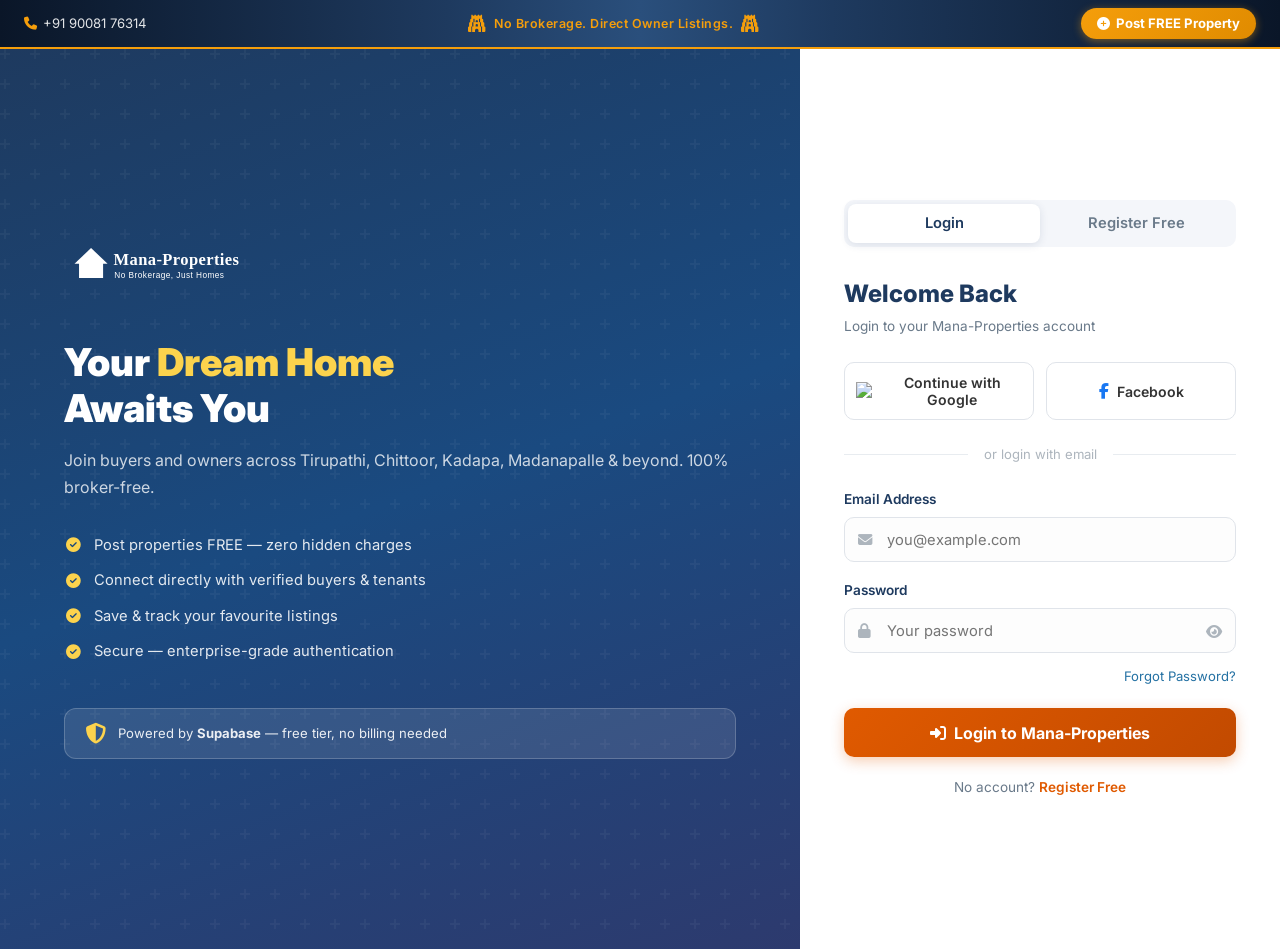
==== commit 8c46b2b5: "Replace Firebase with Supabase: auth.html, dashboard.html, supabase-config.js (free tier, no billing" ====
--- a/auth.html
+++ b/auth.html
@@ -10,735 +10,385 @@
   <link rel="stylesheet" href="https://cdnjs.cloudflare.com/ajax/libs/font-awesome/6.5.0/css/all.min.css" />
   <link href="https://fonts.googleapis.com/css2?family=Inter:wght@300;400;500;600;700;800&display=swap" rel="stylesheet" />
   <style>
-    :root {
-      --orange: #e05a00;
-      --orange-dark: #c24a00;
-      --blue: #1e3a5f;
-      --blue-light: #2471a3;
+    :root { --orange:#e05a00; --orange-dark:#c24a00; --blue:#1e3a5f; --blue-light:#2471a3; }
+
+    .auth-page { min-height:100vh; display:grid; grid-template-columns:1fr 480px; background:#fdf8f0; }
+
+    /* Brand panel */
+    .auth-brand {
+      background: linear-gradient(160deg,#1e3a5f 0%,#1a4a80 50%,#2d3a6e 100%);
+      display:flex; flex-direction:column; justify-content:center; padding:3rem 4rem; position:relative; overflow:hidden;
     }
-
-    /* ── Auth Page Layout ── */
-    .auth-page {
-      min-height: 100vh;
-      display: grid;
-      grid-template-columns: 1fr 480px;
-      background: var(--bg-light, #fdf8f0);
+    .auth-brand::before { content:''; position:absolute; inset:0; background:url("data:image/svg+xml,%3Csvg width='60' height='60' viewBox='0 0 60 60' xmlns='http://www.w3.org/2000/svg'%3E%3Cg fill='%23ffffff' fill-opacity='0.04'%3E%3Cpath d='M36 34v-4h-2v4h-4v2h4v4h2v-4h4v-2h-4zm0-30V0h-2v4h-4v2h4v4h2V6h4V4h-4zM6 34v-4H4v4H0v2h4v4h2v-4h4v-2H6zM6 4V0H4v4H0v2h4v4h2V6h4V4H6z'/%3E%3C/g%3E%3C/svg%3E"); }
+    .auth-brand-logo { margin-bottom:2.5rem; position:relative; z-index:1; }
+    .auth-brand-logo img { height:60px; filter:brightness(0) invert(1); }
+    .auth-brand h2 { font-size:clamp(1.6rem,3vw,2.4rem); font-weight:900; color:#fff; line-height:1.2; margin-bottom:1rem; position:relative; z-index:1; }
+    .auth-brand h2 span { color:#fcd34d; }
+    .auth-brand > p { color:rgba(255,255,255,.78); font-size:1rem; line-height:1.7; margin-bottom:2rem; position:relative; z-index:1; }
+    .auth-features { list-style:none; position:relative; z-index:1; }
+    .auth-features li { display:flex; align-items:center; gap:.75rem; color:rgba(255,255,255,.88); font-size:.92rem; margin-bottom:.75rem; }
+    .auth-features li i { color:#fcd34d; width:18px; text-align:center; }
+    .auth-badge { position:relative; z-index:1; margin-top:2rem; background:rgba(255,255,255,.1); border:1px solid rgba(255,255,255,.2); border-radius:12px; padding:.9rem 1.25rem; display:flex; align-items:center; gap:.75rem; }
+    .auth-badge i { color:#fcd34d; font-size:1.3rem; }
+    .auth-badge span { color:rgba(255,255,255,.9); font-size:.82rem; line-height:1.4; }
+
+    /* Form panel */
+    .auth-form-panel { background:#fff; display:flex; flex-direction:column; justify-content:center; padding:2.5rem 2.75rem; overflow-y:auto; }
+
+    /* Tabs */
+    .auth-tabs { display:flex; background:#f4f6fa; border-radius:10px; padding:4px; margin-bottom:1.75rem; }
+    .auth-tab { flex:1; padding:.65rem; border-radius:8px; font-size:.92rem; font-weight:600; color:#6a7a8a; background:transparent; border:none; cursor:pointer; transition:all .25s; font-family:inherit; }
+    .auth-tab.active { background:#fff; color:#1e3a5f; box-shadow:0 2px 8px rgba(30,58,95,.12); }
+
+    /* Social */
+    .social-btns { display:flex; gap:.75rem; margin-bottom:1.5rem; }
+    .social-btn { flex:1; display:flex; align-items:center; justify-content:center; gap:.5rem; padding:.7rem; border-radius:10px; border:1.5px solid #e0e4ea; background:#fff; font-size:.88rem; font-weight:600; color:#333; cursor:pointer; transition:all .25s; font-family:inherit; }
+    .social-btn:hover { border-color:#bbb; background:#f8f8f8; transform:translateY(-1px); }
+    .social-btn img { width:18px; height:18px; }
+
+    /* Divider */
+    .auth-div { display:flex; align-items:center; gap:1rem; margin-bottom:1.5rem; color:#adb5bd; font-size:.82rem; }
+    .auth-div::before,.auth-div::after { content:''; flex:1; height:1px; background:#e8ecf0; }
+
+    /* Fields */
+    .auth-field { margin-bottom:1.1rem; }
+    .auth-field label { display:block; font-size:.85rem; font-weight:600; color:#1e3a5f; margin-bottom:.4rem; }
+    .auth-wrap { position:relative; }
+    .auth-wrap .fi { position:absolute; left:.9rem; top:50%; transform:translateY(-50%); color:#adb5bd; font-size:.9rem; pointer-events:none; transition:color .2s; }
+    .auth-wrap input { width:100%; padding:.78rem 2.6rem; border:1.5px solid #e0e4ea; border-radius:10px; font-size:.92rem; font-family:inherit; color:#1a2332; background:#fdfdfd; outline:none; transition:all .25s; }
+    .auth-wrap input:focus { border-color:#e05a00; background:#fff; box-shadow:0 0 0 3px rgba(224,90,0,.1); }
+    .auth-wrap input:focus ~ .fi { color:#e05a00; }
+    .pwd-btn { position:absolute; right:.9rem; top:50%; transform:translateY(-50%); background:none; border:none; color:#adb5bd; cursor:pointer; padding:0; font-size:.9rem; }
+    .pwd-btn:hover { color:#e05a00; }
+
+    /* OTP */
+    .otp-row { display:flex; gap:.5rem; }
+    .otp-row input { flex:1; padding-left:1rem !important; }
+    .btn-otp { flex-shrink:0; padding:0 1rem; background:#1e3a5f; color:#fff; border:none; border-radius:10px; font-size:.82rem; font-weight:600; cursor:pointer; transition:all .25s; white-space:nowrap; font-family:inherit; }
+    .btn-otp:hover { background:#2471a3; }
+    .btn-otp:disabled { background:#adb5bd; cursor:not-allowed; }
+
+    /* Strength */
+    .pwd-strength { margin-top:.4rem; }
+    .pwd-bar { height:4px; border-radius:4px; background:#e0e4ea; overflow:hidden; margin-bottom:.25rem; }
+    .pwd-fill { height:100%; width:0; border-radius:4px; transition:all .3s; }
+    .pwd-lbl { font-size:.73rem; color:#adb5bd; }
+
+    /* Helpers */
+    .auth-forgot { text-align:right; margin-bottom:1.25rem; margin-top:-.5rem; }
+    .auth-forgot a { font-size:.82rem; color:#2471a3; text-decoration:none; }
+    .auth-forgot a:hover { text-decoration:underline; }
+    .auth-check { display:flex; align-items:flex-start; gap:.6rem; font-size:.82rem; color:#6a7a8a; margin-bottom:1.25rem; }
+    .auth-check input { margin-top:2px; accent-color:#e05a00; flex-shrink:0; }
+    .auth-check a { color:#e05a00; text-decoration:underline; }
+
+    /* Submit */
+    .btn-auth { width:100%; padding:.9rem; background:linear-gradient(135deg,#e05a00,#c24a00); color:#fff; border:none; border-radius:10px; font-size:1rem; font-weight:700; cursor:pointer; transition:all .25s; box-shadow:0 4px 14px rgba(224,90,0,.3); display:flex; align-items:center; justify-content:center; gap:.5rem; min-height:48px; font-family:inherit; }
+    .btn-auth:hover { background:linear-gradient(135deg,#c24a00,#e05a00); transform:translateY(-2px); box-shadow:0 8px 20px rgba(224,90,0,.4); }
+    .btn-auth:disabled { background:#adb5bd; transform:none; box-shadow:none; cursor:not-allowed; }
+    .spinner { width:18px; height:18px; border:2px solid rgba(255,255,255,.4); border-top-color:#fff; border-radius:50%; animation:spin .7s linear infinite; display:none; }
+    @keyframes spin { to { transform:rotate(360deg); } }
+
+    /* Toast */
+    .auth-toast { display:none; padding:.8rem 1rem; border-radius:10px; font-size:.88rem; font-weight:500; margin-bottom:1.25rem; align-items:center; gap:.6rem; }
+    .auth-toast.show { display:flex; animation:fadeIn .3s ease; }
+    .auth-toast.success { background:#d4edda; color:#155724; border:1px solid #c3e6cb; }
+    .auth-toast.error   { background:#f8d7da; color:#721c24; border:1px solid #f5c6cb; }
+    .auth-toast.info    { background:#d1ecf1; color:#0c5460; border:1px solid #bee5eb; }
+    @keyframes fadeIn { from { opacity:0; transform:translateY(-6px); } to { opacity:1; transform:translateY(0); } }
+
+    .auth-panel { display:none; }
+    .auth-panel.active { display:block; }
+    .auth-switch { text-align:center; margin-top:1.25rem; font-size:.85rem; color:#6a7a8a; }
+    .auth-switch a { color:#e05a00; font-weight:600; cursor:pointer; }
+    .auth-switch a:hover { text-decoration:underline; }
+    .confirm-box { text-align:center; padding:2rem 1rem; }
+    .confirm-box i { font-size:3rem; color:#27ae60; margin-bottom:1rem; display:block; }
+    .confirm-box h3 { font-size:1.2rem; font-weight:800; color:#1e3a5f; margin-bottom:.5rem; }
+    .confirm-box p  { font-size:.88rem; color:#6a7a8a; line-height:1.7; }
+
+    @media (max-width:900px) {
+      .auth-page { grid-template-columns:1fr; }
+      .auth-brand { display:none; }
+      .auth-form-panel { padding:2rem 1.5rem; min-height:100vh; justify-content:flex-start; padding-top:2.5rem; }
+      .mob-logo { display:block !important; }
     }
-
-    /* Left panel – branding */
-    .auth-brand {
-      background: linear-gradient(160deg, var(--blue) 0%, #1a4a80 50%, #2d3a6e 100%);
-      display: flex;
-      flex-direction: column;
-      justify-content: center;
-      align-items: flex-start;
-      padding: 3rem 4rem;
-      position: relative;
-      overflow: hidden;
-    }
-    .auth-brand::before {
-      content: '';
-      position: absolute; inset: 0;
-      background: url("data:image/svg+xml,%3Csvg width='60' height='60' viewBox='0 0 60 60' xmlns='http://www.w3.org/2000/svg'%3E%3Cg fill='none' fill-rule='evenodd'%3E%3Cg fill='%23ffffff' fill-opacity='0.04'%3E%3Cpath d='M36 34v-4h-2v4h-4v2h4v4h2v-4h4v-2h-4zm0-30V0h-2v4h-4v2h4v4h2V6h4V4h-4zM6 34v-4H4v4H0v2h4v4h2v-4h4v-2H6zM6 4V0H4v4H0v2h4v4h2V6h4V4H6z'/%3E%3C/g%3E%3C/g%3E%3C/svg%3E");
-    }
-    .auth-brand-logo { margin-bottom: 2.5rem; position: relative; z-index: 1; }
-    .auth-brand-logo img { height: 60px; filter: brightness(0) invert(1); }
-    .auth-brand h2 {
-      font-size: clamp(1.6rem, 3vw, 2.4rem);
-      font-weight: 900;
-      color: #fff;
-      line-height: 1.2;
-      margin-bottom: 1rem;
-      position: relative; z-index: 1;
-    }
-    .auth-brand h2 span { color: #fcd34d; }
-    .auth-brand p {
-      color: rgba(255,255,255,0.78);
-      font-size: 1rem;
-      line-height: 1.7;
-      margin-bottom: 2rem;
-      position: relative; z-index: 1;
-    }
-    .auth-features { list-style: none; position: relative; z-index: 1; }
-    .auth-features li {
-      display: flex;
-      align-items: center;
-      gap: 0.75rem;
-      color: rgba(255,255,255,0.88);
-      font-size: 0.92rem;
-      margin-bottom: 0.75rem;
-    }
-    .auth-features li i { color: #fcd34d; width: 18px; text-align: center; }
-
-    /* Right panel – form */
-    .auth-form-panel {
-      background: #fff;
-      display: flex;
-      flex-direction: column;
-      justify-content: center;
-      padding: 2.5rem 2.75rem;
-      overflow-y: auto;
-    }
-
-    /* Tabs */
-    .auth-tabs {
-      display: flex;
-      background: #f4f6fa;
-      border-radius: 10px;
-      padding: 4px;
-      margin-bottom: 2rem;
-    }
-    .auth-tab {
-      flex: 1;
-      padding: 0.65rem;
-      border-radius: 8px;
-      font-size: 0.92rem;
-      font-weight: 600;
-      color: var(--text-light, #5a6a7a);
-      background: transparent;
-      border: none;
-      cursor: pointer;
-      transition: all 0.25s;
-    }
-    .auth-tab.active {
-      background: #fff;
-      color: var(--blue);
-      box-shadow: 0 2px 8px rgba(30,58,95,0.12);
-    }
-
-    /* Social buttons */
-    .social-btns { display: flex; gap: 0.75rem; margin-bottom: 1.5rem; }
-    .social-btn {
-      flex: 1;
-      display: flex;
-      align-items: center;
-      justify-content: center;
-      gap: 0.5rem;
-      padding: 0.7rem;
-      border-radius: 10px;
-      border: 1.5px solid #e0e4ea;
-      background: #fff;
-      font-size: 0.88rem;
-      font-weight: 600;
-      color: #333;
-      cursor: pointer;
-      transition: all 0.25s;
-    }
-    .social-btn:hover { border-color: #bbb; background: #f8f8f8; transform: translateY(-1px); }
-    .social-btn img { width: 18px; height: 18px; }
-    .social-btn .fa-facebook { color: #1877f2; font-size: 1.1rem; }
-
-    /* Divider */
-    .auth-divider {
-      display: flex;
-      align-items: center;
-      gap: 1rem;
-      margin-bottom: 1.5rem;
-      color: #adb5bd;
-      font-size: 0.82rem;
-    }
-    .auth-divider::before, .auth-divider::after {
-      content: ''; flex: 1; height: 1px; background: #e8ecf0;
-    }
-
-    /* Form fields */
-    .auth-field { margin-bottom: 1.1rem; }
-    .auth-field label {
-      display: block;
-      font-size: 0.85rem;
-      font-weight: 600;
-      color: var(--blue);
-      margin-bottom: 0.4rem;
-    }
-    .auth-input-wrap { position: relative; }
-    .auth-input-wrap i {
-      position: absolute;
-      left: 0.9rem;
-      top: 50%;
-      transform: translateY(-50%);
-      color: #adb5bd;
-      font-size: 0.9rem;
-      pointer-events: none;
-      transition: color 0.2s;
-    }
-    .auth-input-wrap input {
-      width: 100%;
-      padding: 0.78rem 1rem 0.78rem 2.6rem;
-      border: 1.5px solid #e0e4ea;
-      border-radius: 10px;
-      font-size: 0.92rem;
-      font-family: var(--font);
-      color: var(--text, #1a2332);
-      background: #fdfdfd;
-      outline: none;
-      transition: all 0.25s;
-    }
-    .auth-input-wrap input:focus {
-      border-color: var(--orange);
-      background: #fff;
-      box-shadow: 0 0 0 3px rgba(224,90,0,0.1);
-    }
-    .auth-input-wrap input:focus + i,
-    .auth-input-wrap:focus-within i { color: var(--orange); }
-
-    /* OTP row */
-    .otp-row { display: flex; gap: 0.5rem; }
-    .otp-row input { flex: 1; padding-left: 1rem !important; }
-    .btn-otp {
-      flex-shrink: 0;
-      padding: 0 1rem;
-      background: var(--blue);
-      color: #fff;
-      border: none;
-      border-radius: 10px;
-      font-size: 0.82rem;
-      font-weight: 600;
-      cursor: pointer;
-      transition: all 0.25s;
-      white-space: nowrap;
-    }
-    .btn-otp:hover { background: var(--blue-light); }
-    .btn-otp:disabled { background: #adb5bd; cursor: not-allowed; }
-
-    /* Password strength */
-    .pwd-strength { margin-top: 0.4rem; }
-    .pwd-strength-bar {
-      height: 4px;
-      border-radius: 4px;
-      background: #e0e4ea;
-      overflow: hidden;
-      margin-bottom: 0.25rem;
-    }
-    .pwd-strength-fill { height: 100%; width: 0; border-radius: 4px; transition: all 0.3s; }
-    .pwd-strength-text { font-size: 0.73rem; color: #adb5bd; }
-
-    /* Show/hide password toggle */
-    .pwd-toggle {
-      position: absolute;
-      right: 0.9rem;
-      top: 50%;
-      transform: translateY(-50%);
-      background: none;
-      border: none;
-      color: #adb5bd;
-      cursor: pointer;
-      padding: 0;
-      font-size: 0.9rem;
-    }
-    .pwd-toggle:hover { color: var(--orange); }
-
-    /* Checkbox */
-    .auth-check {
-      display: flex;
-      align-items: flex-start;
-      gap: 0.6rem;
-      font-size: 0.82rem;
-      color: var(--text-light, #5a6a7a);
-      margin-bottom: 1.25rem;
-    }
-    .auth-check input[type="checkbox"] { margin-top: 2px; accent-color: var(--orange); flex-shrink: 0; }
-    .auth-check a { color: var(--orange); text-decoration: underline; }
-
-    /* Submit button */
-    .btn-auth {
-      width: 100%;
-      padding: 0.9rem;
-      background: linear-gradient(135deg, var(--orange), #c24a00);
-      color: #fff;
-      border: none;
-      border-radius: 10px;
-      font-size: 1rem;
-      font-weight: 700;
-      cursor: pointer;
-      transition: all 0.25s;
-      box-shadow: 0 4px 14px rgba(224,90,0,0.3);
-      display: flex;
-      align-items: center;
-      justify-content: center;
-      gap: 0.5rem;
-      min-height: 48px;
-    }
-    .btn-auth:hover { background: linear-gradient(135deg, #c24a00, var(--orange)); transform: translateY(-2px); box-shadow: 0 8px 20px rgba(224,90,0,0.4); }
-    .btn-auth:disabled { background: #adb5bd; transform: none; box-shadow: none; cursor: not-allowed; }
-    .btn-auth .spinner { width: 18px; height: 18px; border: 2px solid rgba(255,255,255,0.4); border-top-color: #fff; border-radius: 50%; animation: spin 0.7s linear infinite; display: none; }
-    @keyframes spin { to { transform: rotate(360deg); } }
-
-    /* Forgot password */
-    .auth-forgot {
-      text-align: right;
-      margin-bottom: 1.25rem;
-      margin-top: -0.5rem;
-    }
-    .auth-forgot a { font-size: 0.82rem; color: var(--blue-light); text-decoration: none; }
-    .auth-forgot a:hover { text-decoration: underline; }
-
-    /* Switch tab text */
-    .auth-switch { text-align: center; margin-top: 1.25rem; font-size: 0.85rem; color: var(--text-light, #5a6a7a); }
-    .auth-switch a { color: var(--orange); font-weight: 600; text-decoration: none; cursor: pointer; }
-    .auth-switch a:hover { text-decoration: underline; }
-
-    /* Toast / Alert */
-    .auth-toast {
-      display: none;
-      padding: 0.8rem 1rem;
-      border-radius: 10px;
-      font-size: 0.88rem;
-      font-weight: 500;
-      margin-bottom: 1.25rem;
-      align-items: center;
-      gap: 0.6rem;
-      animation: fadeIn 0.3s ease;
-    }
-    .auth-toast.show { display: flex; }
-    .auth-toast.success { background: #d4edda; color: #155724; border: 1px solid #c3e6cb; }
-    .auth-toast.error   { background: #f8d7da; color: #721c24; border: 1px solid #f5c6cb; }
-    .auth-toast.info    { background: #d1ecf1; color: #0c5460; border: 1px solid #bee5eb; }
-    @keyframes fadeIn { from { opacity:0; transform: translateY(-6px); } to { opacity:1; transform:translateY(0); } }
-
-    /* Form panels */
-    .auth-panel { display: none; }
-    .auth-panel.active { display: block; }
-
-    /* Phone OTP verification step */
-    .otp-verify-step { display: none; }
-    .otp-verify-step.show { display: block; }
-
-    /* Responsive */
-    @media (max-width: 900px) {
-      .auth-page { grid-template-columns: 1fr; }
-      .auth-brand { display: none; }
-      .auth-form-panel { padding: 2rem 1.5rem; min-height: 100vh; justify-content: flex-start; padding-top: 3rem; }
-    }
-    @media (max-width: 480px) {
-      .auth-form-panel { padding: 1.5rem 1.25rem; }
-      .social-btns { flex-direction: column; }
-    }
+    @media (max-width:480px) { .auth-form-panel { padding:1.5rem 1.25rem; } .social-btns { flex-direction:column; } }
   </style>
 </head>
 <body>
 
-  <!-- ===== TOP BAR ===== -->
   <div class="topbar">
     <div class="container topbar-inner">
-      <div class="topbar-left">
-        <span><i class="fa fa-phone"></i> +91 90081 76314</span>
-        <span><i class="fa fa-envelope"></i> support@mana-properties.com</span>
-      </div>
-      <div class="topbar-center">
-        <i class="fa fa-gopuram"></i>
-        <span>No Brokerage. Direct Owner Listings.</span>
-        <i class="fa fa-gopuram"></i>
-      </div>
-      <div class="topbar-right">
-        <a href="post-property.html"><i class="fa fa-plus-circle"></i> Post FREE Property</a>
-      </div>
+      <div class="topbar-left"><span><i class="fa fa-phone"></i> +91 90081 76314</span></div>
+      <div class="topbar-center"><i class="fa fa-gopuram"></i><span>No Brokerage. Direct Owner Listings.</span><i class="fa fa-gopuram"></i></div>
+      <div class="topbar-right"><a href="post-property.html"><i class="fa fa-plus-circle"></i> Post FREE Property</a></div>
     </div>
   </div>
 
-  <!-- ===== AUTH PAGE ===== -->
   <div class="auth-page">
 
-    <!-- ── LEFT: Brand panel ── -->
+    <!-- Brand -->
     <div class="auth-brand">
-      <div class="auth-brand-logo">
-        <a href="index.html"><img src="images/logo.svg" alt="Mana-Properties – No Brokerage, Just Homes" /></a>
-      </div>
+      <div class="auth-brand-logo"><a href="index.html"><img src="images/logo.svg" alt="Mana-Properties" /></a></div>
       <h2>Your <span>Dream Home</span><br/>Awaits You</h2>
-      <p>Join thousands of property owners and buyers in Tirupathi, Chittoor, Kadapa &amp; beyond. 100% broker-free. Direct connections.</p>
+      <p>Join buyers and owners across Tirupathi, Chittoor, Kadapa, Madanapalle &amp; beyond. 100% broker-free.</p>
       <ul class="auth-features">
-        <li><i class="fa fa-check-circle"></i> Post properties for FREE — no hidden charges</li>
+        <li><i class="fa fa-check-circle"></i> Post properties FREE — zero hidden charges</li>
         <li><i class="fa fa-check-circle"></i> Connect directly with verified buyers &amp; tenants</li>
         <li><i class="fa fa-check-circle"></i> Save &amp; track your favourite listings</li>
-        <li><i class="fa fa-check-circle"></i> Get notified for new properties in your area</li>
-        <li><i class="fa fa-check-circle"></i> Secure login — your data is always protected</li>
+        <li><i class="fa fa-check-circle"></i> Secure — enterprise-grade authentication</li>
       </ul>
+      <div class="auth-badge">
+        <i class="fa fa-shield-alt"></i>
+        <span>Powered by <strong>Supabase</strong> — free tier, no billing needed</span>
+      </div>
     </div>
 
-    <!-- ── RIGHT: Form panel ── -->
+    <!-- Form -->
     <div class="auth-form-panel">
-
-      <!-- Mobile logo -->
-      <div style="text-align:center; margin-bottom:1.75rem; display:none;" id="mobileLogo">
-        <a href="index.html"><img src="images/logo.svg" alt="Mana-Properties" style="height:50px;" /></a>
-      </div>
-
-      <!-- Tabs -->
-      <div class="auth-tabs" role="tablist">
-        <button class="auth-tab active" id="tabLogin" onclick="switchAuthTab('login')" role="tab" aria-selected="true">Login</button>
-        <button class="auth-tab" id="tabRegister" onclick="switchAuthTab('register')" role="tab" aria-selected="false">Register Free</button>
-      </div>
-
-      <!-- Toast -->
-      <div class="auth-toast" id="authToast" role="alert"></div>
-
-      <!-- ══ LOGIN PANEL ══ -->
+      <div class="mob-logo" style="display:none;text-align:center;margin-bottom:1.5rem;">
+        <a href="index.html"><img src="images/logo.svg" alt="Mana-Properties" style="height:48px;" /></a>
+      </div>
+
+      <div class="auth-tabs">
+        <button class="auth-tab active" id="tabLogin"    onclick="switchTab('login')">Login</button>
+        <button class="auth-tab"        id="tabRegister" onclick="switchTab('register')">Register Free</button>
+      </div>
+
+      <div class="auth-toast" id="authToast" role="alert" aria-live="polite"></div>
+
+      <!-- LOGIN -->
       <div class="auth-panel active" id="loginPanel">
+        <div style="margin-bottom:1.5rem;">
+          <h2 style="font-size:1.5rem;font-weight:800;color:#1e3a5f;">Welcome Back</h2>
+          <p style="font-size:.85rem;color:#6a7a8a;margin-top:.2rem;">Login to your Mana-Properties account</p>
+        </div>
         <div class="social-btns">
-          <button class="social-btn" onclick="loginWithGoogle()" aria-label="Login with Google">
-            <img src="https://www.gstatic.com/firebasejs/ui/2.0.0/images/auth/google.svg" alt="Google login button" />
-            Continue with Google
-          </button>
-          <button class="social-btn" onclick="loginWithFacebook()" aria-label="Login with Facebook">
-            <i class="fab fa-facebook fa-facebook"></i>
-            Facebook
-          </button>
-        </div>
-
-        <div class="auth-divider">or login with email</div>
-
+          <button class="social-btn" onclick="oauthLogin('google')" aria-label="Login with Google">
+            <img src="https://www.gstatic.com/firebasejs/ui/2.0.0/images/auth/google.svg" alt="Google logo" /> Continue with Google
+          </button>
+          <button class="social-btn" onclick="oauthLogin('facebook')" aria-label="Login with Facebook">
+            <i class="fab fa-facebook-f" style="color:#1877f2;font-size:1rem;"></i> Facebook
+          </button>
+        </div>
+        <div class="auth-div">or login with email</div>
         <form id="loginForm" onsubmit="handleLogin(event)" novalidate>
           <div class="auth-field">
             <label for="loginEmail">Email Address</label>
-            <div class="auth-input-wrap">
+            <div class="auth-wrap">
               <input type="email" id="loginEmail" placeholder="you@example.com" required autocomplete="email" />
-              <i class="fa fa-envelope"></i>
-            </div>
-          </div>
-
+              <i class="fa fa-envelope fi"></i>
+            </div>
+          </div>
           <div class="auth-field">
             <label for="loginPassword">Password</label>
-            <div class="auth-input-wrap">
-              <input type="password" id="loginPassword" placeholder="Enter your password" required autocomplete="current-password" />
-              <i class="fa fa-lock"></i>
-              <button type="button" class="pwd-toggle" onclick="togglePwd('loginPassword', this)" aria-label="Show password">
-                <i class="fa fa-eye"></i>
-              </button>
-            </div>
-          </div>
-
-          <div class="auth-forgot"><a href="#" onclick="handleForgotPassword(event)">Forgot Password?</a></div>
-
+            <div class="auth-wrap">
+              <input type="password" id="loginPassword" placeholder="Your password" required autocomplete="current-password" />
+              <i class="fa fa-lock fi"></i>
+              <button type="button" class="pwd-btn" onclick="togglePwd('loginPassword',this)"><i class="fa fa-eye"></i></button>
+            </div>
+          </div>
+          <div class="auth-forgot"><a href="#" onclick="forgotPwd(event)">Forgot Password?</a></div>
           <button type="submit" class="btn-auth" id="loginBtn">
             <span class="spinner" id="loginSpinner"></span>
             <i class="fa fa-sign-in-alt" id="loginIcon"></i>
             <span id="loginBtnText">Login to Mana-Properties</span>
           </button>
         </form>
-
-        <div class="auth-switch">Don't have an account? <a onclick="switchAuthTab('register')">Register Free</a></div>
-      </div>
-
-      <!-- ══ REGISTER PANEL ══ -->
+        <div class="auth-switch">No account? <a onclick="switchTab('register')">Register Free</a></div>
+      </div>
+
+      <!-- REGISTER -->
       <div class="auth-panel" id="registerPanel">
+        <div style="margin-bottom:1.5rem;">
+          <h2 style="font-size:1.5rem;font-weight:800;color:#1e3a5f;">Create Free Account</h2>
+          <p style="font-size:.85rem;color:#6a7a8a;margin-top:.2rem;">Start listing and searching properties today</p>
+        </div>
         <div class="social-btns">
-          <button class="social-btn" onclick="loginWithGoogle()" aria-label="Register with Google">
-            <img src="https://www.gstatic.com/firebasejs/ui/2.0.0/images/auth/google.svg" alt="Google login button" />
-            Continue with Google
-          </button>
-          <button class="social-btn" onclick="loginWithFacebook()" aria-label="Register with Facebook">
-            <i class="fab fa-facebook fa-facebook"></i>
-            Facebook
-          </button>
-        </div>
-
-        <div class="auth-divider">or create with email</div>
+          <button class="social-btn" onclick="oauthLogin('google')" aria-label="Register with Google">
+            <img src="https://www.gstatic.com/firebasejs/ui/2.0.0/images/auth/google.svg" alt="Google logo" /> Continue with Google
+          </button>
+          <button class="social-btn" onclick="oauthLogin('facebook')" aria-label="Register with Facebook">
+            <i class="fab fa-facebook-f" style="color:#1877f2;font-size:1rem;"></i> Facebook
+          </button>
+        </div>
+        <div class="auth-div">or register with email</div>
+
+        <div id="confirmBox" style="display:none;" class="confirm-box">
+          <i class="fa fa-envelope-open-text"></i>
+          <h3>Check your inbox!</h3>
+          <p>We sent a confirmation link to <strong id="confirmEmail"></strong>.<br/>Click the link, then come back to login.</p>
+          <br/>
+          <button onclick="switchTab('login')" class="btn-auth" style="max-width:260px;margin:0 auto;"><i class="fa fa-sign-in-alt"></i> Go to Login</button>
+        </div>
 
         <form id="registerForm" onsubmit="handleRegister(event)" novalidate>
           <div class="auth-field">
             <label for="regName">Full Name</label>
-            <div class="auth-input-wrap">
+            <div class="auth-wrap">
               <input type="text" id="regName" placeholder="Your full name" required autocomplete="name" />
-              <i class="fa fa-user"></i>
-            </div>
-          </div>
-
+              <i class="fa fa-user fi"></i>
+            </div>
+          </div>
           <div class="auth-field">
             <label for="regEmail">Email Address</label>
-            <div class="auth-input-wrap">
+            <div class="auth-wrap">
               <input type="email" id="regEmail" placeholder="you@example.com" required autocomplete="email" />
-              <i class="fa fa-envelope"></i>
-            </div>
-          </div>
-
-          <div class="auth-field">
-            <label for="regPhone">Mobile Number</label>
-            <div class="otp-row">
-              <div class="auth-input-wrap" style="flex:1; position:relative;">
-                <input type="tel" id="regPhone" placeholder="+91 XXXXX XXXXX" required autocomplete="tel"
-                       style="padding-left:2.6rem;" />
-                <i class="fa fa-mobile-alt" style="position:absolute;left:0.9rem;top:50%;transform:translateY(-50%);color:#adb5bd;pointer-events:none;"></i>
-              </div>
-              <button type="button" class="btn-otp" id="sendOtpBtn" onclick="sendOTP()">Send OTP</button>
-            </div>
-          </div>
-
-          <!-- OTP verify step (shown after OTP sent) -->
-          <div class="auth-field otp-verify-step" id="otpVerifyStep">
-            <label for="otpInput">Enter OTP</label>
-            <div class="otp-row">
-              <div class="auth-input-wrap" style="flex:1; position:relative;">
-                <input type="text" id="otpInput" placeholder="6-digit OTP" maxlength="6" inputmode="numeric"
-                       style="padding-left:2.6rem;" />
-                <i class="fa fa-key" style="position:absolute;left:0.9rem;top:50%;transform:translateY(-50%);color:#adb5bd;pointer-events:none;"></i>
-              </div>
-              <button type="button" class="btn-otp" onclick="verifyOTP()">Verify</button>
-            </div>
-            <p style="font-size:0.75rem;color:#27ae60;margin-top:0.3rem;" id="otpStatusText"></p>
-          </div>
-
+              <i class="fa fa-envelope fi"></i>
+            </div>
+          </div>
+          <div class="auth-field">
+            <label for="regPhone">Mobile <span style="color:#adb5bd;font-weight:400;">(optional)</span></label>
+            <div class="auth-wrap">
+              <input type="tel" id="regPhone" placeholder="+91 XXXXX XXXXX" autocomplete="tel" />
+              <i class="fa fa-mobile-alt fi"></i>
+            </div>
+          </div>
           <div class="auth-field">
             <label for="regPassword">Password</label>
-            <div class="auth-input-wrap">
-              <input type="password" id="regPassword" placeholder="Min. 8 characters" required
-                     autocomplete="new-password" oninput="checkPasswordStrength(this.value)" />
-              <i class="fa fa-lock"></i>
-              <button type="button" class="pwd-toggle" onclick="togglePwd('regPassword', this)" aria-label="Show password">
-                <i class="fa fa-eye"></i>
-              </button>
+            <div class="auth-wrap">
+              <input type="password" id="regPassword" placeholder="Min. 8 characters" required autocomplete="new-password" oninput="checkStrength(this.value)" />
+              <i class="fa fa-lock fi"></i>
+              <button type="button" class="pwd-btn" onclick="togglePwd('regPassword',this)"><i class="fa fa-eye"></i></button>
             </div>
             <div class="pwd-strength">
-              <div class="pwd-strength-bar"><div class="pwd-strength-fill" id="pwdStrengthFill"></div></div>
-              <div class="pwd-strength-text" id="pwdStrengthText"></div>
-            </div>
-          </div>
-
+              <div class="pwd-bar"><div class="pwd-fill" id="pwdFill"></div></div>
+              <div class="pwd-lbl" id="pwdLbl"></div>
+            </div>
+          </div>
           <div class="auth-check">
             <input type="checkbox" id="agreeTerms" required />
-            <label for="agreeTerms">I agree to the <a href="#" target="_blank">Terms of Service</a> and <a href="#" target="_blank">Privacy Policy</a> of Mana-Properties.</label>
-          </div>
-
-          <!-- reCAPTCHA container for phone auth -->
-          <div id="recaptcha-container"></div>
-
+            <label for="agreeTerms">I agree to Mana-Properties <a href="#">Terms of Service</a> and <a href="#">Privacy Policy</a>.</label>
+          </div>
           <button type="submit" class="btn-auth" id="registerBtn">
             <span class="spinner" id="registerSpinner"></span>
             <i class="fa fa-user-plus" id="registerIcon"></i>
             <span id="registerBtnText">Create Account Free</span>
           </button>
         </form>
-
-        <div class="auth-switch">Already have an account? <a onclick="switchAuthTab('login')">Login here</a></div>
-      </div>
-
-    </div><!-- /auth-form-panel -->
-  </div><!-- /auth-page -->
-
-  <!-- Firebase SDK -->
+        <div class="auth-switch">Already registered? <a onclick="switchTab('login')">Login here</a></div>
+      </div>
+
+    </div>
+  </div>
+
   <script type="module">
-    import {
-      auth, db, googleProvider, facebookProvider,
-      createUserWithEmailAndPassword, signInWithEmailAndPassword,
-      signInWithPopup, sendPasswordResetEmail, updateProfile,
-      onAuthStateChanged, RecaptchaVerifier, signInWithPhoneNumber,
-      doc, setDoc, serverTimestamp
-    } from './js/firebase-config.js';
-
-    /* ── Redirect if already logged in ── */
-    onAuthStateChanged(auth, user => {
-      if (user) window.location.href = 'dashboard.html';
-    });
-
-    /* ── Show mobile logo on small screens ── */
-    if (window.innerWidth <= 900) document.getElementById('mobileLogo').style.display = 'block';
-
-    /* ── Tab switching ── */
-    window.switchAuthTab = function(tab) {
-      document.getElementById('loginPanel').classList.toggle('active',    tab === 'login');
-      document.getElementById('registerPanel').classList.toggle('active', tab === 'register');
-      document.getElementById('tabLogin').classList.toggle('active',    tab === 'login');
-      document.getElementById('tabRegister').classList.toggle('active', tab === 'register');
-      hideToast();
-    };
-
-    /* ── Toast helper ── */
-    function showToast(msg, type = 'info') {
-      const t = document.getElementById('authToast');
-      t.innerHTML = `<i class="fa fa-${type==='success'?'check-circle':type==='error'?'exclamation-circle':'info-circle'}"></i> ${msg}`;
-      t.className = `auth-toast show ${type}`;
-    }
-    function hideToast() {
+    import { supabase } from './js/supabase-config.js';
+
+    /* Redirect if already logged in */
+    const { data:{ session } } = await supabase.auth.getSession();
+    if (session) window.location.href = 'dashboard.html';
+
+    /* Tab switch */
+    window.switchTab = t => {
+      ['login','register'].forEach(k => {
+        document.getElementById(k+'Panel').classList.toggle('active', k===t);
+        const btn = document.getElementById('tab'+k[0].toUpperCase()+k.slice(1));
+        btn.classList.toggle('active', k===t);
+      });
       document.getElementById('authToast').className = 'auth-toast';
-    }
-
-    /* ── Loading state ── */
-    function setLoading(btnId, spinnerId, iconId, textId, loading) {
-      const btn = document.getElementById(btnId);
-      btn.disabled = loading;
-      document.getElementById(spinnerId).style.display = loading ? 'block' : 'none';
-      document.getElementById(iconId).style.display    = loading ? 'none'  : 'inline';
-      document.getElementById(textId).textContent = loading
-        ? (btnId === 'loginBtn' ? 'Logging in…' : 'Creating account…')
-        : (btnId === 'loginBtn' ? 'Login to Mana-Properties' : 'Create Account Free');
-    }
-
-    /* ── Save user profile to Firestore ── */
-    async function saveUserProfile(user, extraData = {}) {
-      await setDoc(doc(db, 'users', user.uid), {
-        uid:         user.uid,
-        name:        user.displayName || extraData.name || '',
-        email:       user.email || '',
-        phone:       user.phoneNumber || extraData.phone || '',
-        photoURL:    user.photoURL || '',
-        createdAt:   serverTimestamp(),
-        lastLogin:   serverTimestamp(),
-        role:        'user',
-        savedProperties: [],
-        postedProperties: []
-      }, { merge: true });
-    }
-
-    /* ── Google Login / Register ── */
-    window.loginWithGoogle = async function() {
-      try {
-        const result = await signInWithPopup(auth, googleProvider);
-        await saveUserProfile(result.user);
-        showToast('Welcome! Redirecting to your dashboard…', 'success');
-        setTimeout(() => window.location.href = 'dashboard.html', 1200);
-      } catch (err) {
-        showToast(friendlyError(err.code), 'error');
-      }
-    };
-
-    /* ── Facebook Login ── */
-    window.loginWithFacebook = async function() {
-      try {
-        const result = await signInWithPopup(auth, facebookProvider);
-        await saveUserProfile(result.user);
-        showToast('Welcome! Redirecting…', 'success');
-        setTimeout(() => window.location.href = 'dashboard.html', 1200);
-      } catch (err) {
-        showToast(friendlyError(err.code), 'error');
-      }
-    };
-
-    /* ── Email Login ── */
-    window.handleLogin = async function(e) {
-      e.preventDefault();
-      const email    = document.getElementById('loginEmail').value.trim();
-      const password = document.getElementById('loginPassword').value;
-      if (!email || !password) { showToast('Please fill in all fields.', 'error'); return; }
-      setLoading('loginBtn','loginSpinner','loginIcon','loginBtnText', true);
-      try {
-        const result = await signInWithEmailAndPassword(auth, email, password);
-        await saveUserProfile(result.user);
-        showToast('Login successful! Welcome back.', 'success');
-        setTimeout(() => window.location.href = 'dashboard.html', 1000);
-      } catch (err) {
-        showToast(friendlyError(err.code), 'error');
-        setLoading('loginBtn','loginSpinner','loginIcon','loginBtnText', false);
-      }
-    };
-
-    /* ── Forgot Password ── */
-    window.handleForgotPassword = async function(e) {
+    };
+
+    /* Toast */
+    const toast = (msg, type='info') => {
+      const icons = {success:'check-circle',error:'exclamation-circle',info:'info-circle'};
+      const el = document.getElementById('authToast');
+      el.innerHTML = `<i class="fa fa-${icons[type]}"></i> ${msg}`;
+      el.className = `auth-toast show ${type}`;
+    };
+
+    /* Loading */
+    const setLoad = (p, on) => {
+      document.getElementById(p+'Btn').disabled = on;
+      document.getElementById(p+'Spinner').style.display = on ? 'block' : 'none';
+      document.getElementById(p+'Icon').style.display    = on ? 'none'  : 'inline';
+      document.getElementById(p+'BtnText').textContent =
+        on ? (p==='login' ? 'Logging in…' : 'Creating account…')
+           : (p==='login' ? 'Login to Mana-Properties' : 'Create Account Free');
+    };
+
+    /* Save profile */
+    const saveProfile = (id, data) =>
+      supabase.from('profiles').upsert({ id, ...data }, { onConflict:'id' });
+
+    /* OAuth */
+    window.oauthLogin = async provider => {
+      const { error } = await supabase.auth.signInWithOAuth({
+        provider,
+        options: { redirectTo: window.location.origin + '/dashboard.html' }
+      });
+      if (error) toast(friendly(error.message), 'error');
+    };
+
+    /* Email login */
+    window.handleLogin = async e => {
       e.preventDefault();
       const email = document.getElementById('loginEmail').value.trim();
-      if (!email) { showToast('Enter your email above first.', 'info'); return; }
-      try {
-        await sendPasswordResetEmail(auth, email);
-        showToast('Password reset email sent! Check your inbox.', 'success');
-      } catch (err) {
-        showToast(friendlyError(err.code), 'error');
+      const pass  = document.getElementById('loginPassword').value;
+      if (!email || !pass) { toast('Please fill in all fields.','error'); return; }
+      setLoad('login', true);
+      const { error } = await supabase.auth.signInWithPassword({ email, password:pass });
+      if (error) { toast(friendly(error.message),'error'); setLoad('login',false); }
+      else { toast('Login successful! Redirecting…','success'); setTimeout(()=>location.href='dashboard.html',1000); }
+    };
+
+    /* Email register */
+    window.handleRegister = async e => {
+      e.preventDefault();
+      const name  = document.getElementById('regName').value.trim();
+      const email = document.getElementById('regEmail').value.trim();
+      const phone = document.getElementById('regPhone').value.trim();
+      const pass  = document.getElementById('regPassword').value;
+      if (!name||!email||!pass) { toast('Please fill in all required fields.','error'); return; }
+      if (pass.length < 8)      { toast('Password must be at least 8 characters.','error'); return; }
+      if (!document.getElementById('agreeTerms').checked) { toast('Please accept the Terms of Service.','error'); return; }
+      setLoad('register', true);
+      const { data, error } = await supabase.auth.signUp({ email, password:pass, options:{ data:{ name, phone } } });
+      if (error) { toast(friendly(error.message),'error'); setLoad('register',false); }
+      else {
+        if (data.user) await saveProfile(data.user.id, { name, phone, role:'user', saved_properties:[], posted_properties:[] });
+        document.getElementById('registerForm').style.display = 'none';
+        document.getElementById('confirmBox').style.display   = 'block';
+        document.getElementById('confirmEmail').textContent   = email;
       }
     };
 
-    /* ── Email Registration ── */
-    window.handleRegister = async function(e) {
+    /* Forgot password */
+    window.forgotPwd = async e => {
       e.preventDefault();
-      const name     = document.getElementById('regName').value.trim();
-      const email    = document.getElementById('regEmail').value.trim();
-      const phone    = document.getElementById('regPhone').value.trim();
-      const password = document.getElementById('regPassword').value;
-      const agreed   = document.getElementById('agreeTerms').checked;
-
-      if (!name || !email || !password) { showToast('Please fill in all required fields.', 'error'); return; }
-      if (password.length < 8) { showToast('Password must be at least 8 characters.', 'error'); return; }
-      if (!agreed) { showToast('Please accept the Terms of Service to continue.', 'error'); return; }
-
-      setLoading('registerBtn','registerSpinner','registerIcon','registerBtnText', true);
-      try {
-        const result = await createUserWithEmailAndPassword(auth, email, password);
-        await updateProfile(result.user, { displayName: name });
-        await saveUserProfile(result.user, { name, phone });
-        showToast('🎉 Welcome to Mana-Properties! Start posting your property now.', 'success');
-        setTimeout(() => window.location.href = 'dashboard.html', 1500);
-      } catch (err) {
-        showToast(friendlyError(err.code), 'error');
-        setLoading('registerBtn','registerSpinner','registerIcon','registerBtnText', false);
-      }
-    };
-
-    /* ── Phone OTP ── */
-    let confirmationResult = null;
-    window.sendOTP = async function() {
-      const phone = document.getElementById('regPhone').value.trim();
-      if (!phone) { showToast('Enter your mobile number first.', 'error'); return; }
-      try {
-        document.getElementById('sendOtpBtn').disabled = true;
-        document.getElementById('sendOtpBtn').textContent = 'Sending…';
-        window.recaptchaVerifier = new RecaptchaVerifier(auth, 'recaptcha-container', { size: 'invisible' });
-        confirmationResult = await signInWithPhoneNumber(auth, phone, window.recaptchaVerifier);
-        document.getElementById('otpVerifyStep').classList.add('show');
-        document.getElementById('otpStatusText').textContent = 'OTP sent to ' + phone;
-        document.getElementById('sendOtpBtn').textContent = 'Resend';
-        document.getElementById('sendOtpBtn').disabled = false;
-        showToast('OTP sent! Check your SMS.', 'success');
-      } catch (err) {
-        showToast(friendlyError(err.code), 'error');
-        document.getElementById('sendOtpBtn').disabled = false;
-        document.getElementById('sendOtpBtn').textContent = 'Send OTP';
-      }
-    };
-
-    window.verifyOTP = async function() {
-      const code = document.getElementById('otpInput').value.trim();
-      if (!code) { showToast('Enter the OTP code.', 'error'); return; }
-      try {
-        await confirmationResult.confirm(code);
-        document.getElementById('otpStatusText').textContent = '✓ Phone verified!';
-        document.getElementById('otpStatusText').style.color = '#27ae60';
-        showToast('Phone number verified successfully!', 'success');
-      } catch (err) {
-        showToast('Invalid OTP. Please try again.', 'error');
-      }
-    };
-
-    /* ── Password strength ── */
-    window.checkPasswordStrength = function(val) {
-      const fill = document.getElementById('pwdStrengthFill');
-      const text = document.getElementById('pwdStrengthText');
-      let score = 0;
-      if (val.length >= 8) score++;
-      if (/[A-Z]/.test(val)) score++;
-      if (/[0-9]/.test(val)) score++;
-      if (/[^A-Za-z0-9]/.test(val)) score++;
-      const levels = [
-        { w:'0%',   color:'#e0e4ea', label:'' },
-        { w:'25%',  color:'#e74c3c', label:'Weak' },
-        { w:'50%',  color:'#f39c12', label:'Fair' },
-        { w:'75%',  color:'#3498db', label:'Good' },
-        { w:'100%', color:'#27ae60', label:'Strong' }
-      ];
-      fill.style.width       = levels[score].w;
-      fill.style.background  = levels[score].color;
-      text.textContent       = levels[score].label;
-      text.style.color       = levels[score].color;
-    };
-
-    /* ── Show/hide password ── */
-    window.togglePwd = function(inputId, btn) {
-      const inp = document.getElementById(inputId);
-      const isHidden = inp.type === 'password';
-      inp.type = isHidden ? 'text' : 'password';
-      btn.querySelector('i').className = isHidden ? 'fa fa-eye-slash' : 'fa fa-eye';
-    };
-
-    /* ── Friendly error messages ── */
-    function friendlyError(code) {
-      const map = {
-        'auth/email-already-in-use':    'This email is already registered. Try logging in.',
-        'auth/invalid-email':           'Please enter a valid email address.',
-        'auth/weak-password':           'Password is too weak. Use 8+ characters.',
-        'auth/user-not-found':          'No account found with this email.',
-        'auth/wrong-password':          'Incorrect password. Try again or reset it.',
-        'auth/too-many-requests':       'Too many attempts. Please try again later.',
-        'auth/popup-closed-by-user':    'Login cancelled. Please try again.',
-        'auth/network-request-failed':  'Network error. Check your connection.',
-        'auth/invalid-phone-number':    'Enter a valid phone number with country code (+91).',
-        'auth/invalid-verification-code': 'Invalid OTP. Please enter the correct code.',
-      };
-      return map[code] || 'Something went wrong. Please try again.';
-    }
+      const email = document.getElementById('loginEmail').value.trim();
+      if (!email) { toast('Enter your email address above first.','info'); return; }
+      const { error } = await supabase.auth.resetPasswordForEmail(email, { redirectTo: location.origin+'/auth.html' });
+      toast(error ? friendly(error.message) : 'Password reset email sent! Check your inbox.', error ? 'error' : 'success');
+    };
+
+    /* Password strength */
+    window.checkStrength = v => {
+      let s = 0;
+      if (v.length>=8) s++; if (/[A-Z]/.test(v)) s++; if (/\d/.test(v)) s++; if (/\W/.test(v)) s++;
+      const ls = [['0%','#e0e4ea',''],['25%','#e74c3c','Weak'],['50%','#f39c12','Fair'],['75%','#3498db','Good'],['100%','#27ae60','Strong ✓']];
+      const [w,c,t] = ls[s];
+      Object.assign(document.getElementById('pwdFill').style,{width:w,background:c});
+      Object.assign(document.getElementById('pwdLbl'),{textContent:t,style:`color:${c}`});
+    };
+
+    /* Toggle password visibility */
+    window.togglePwd = (id,btn) => {
+      const inp = document.getElementById(id);
+      inp.type = inp.type==='password' ? 'text' : 'password';
+      btn.querySelector('i').className = inp.type==='text' ? 'fa fa-eye-slash' : 'fa fa-eye';
+    };
+
+    /* Friendly errors */
+    const friendly = msg => {
+      if (msg.includes('Invalid login'))        return 'Incorrect email or password.';
+      if (msg.includes('already registered'))   return 'Email already registered. Try logging in.';
+      if (msg.includes('Password should'))      return 'Password must be at least 8 characters.';
+      if (msg.includes('Email not confirmed'))  return 'Please confirm your email first.';
+      if (msg.includes('rate limit'))           return 'Too many attempts. Wait a moment and retry.';
+      return msg || 'Something went wrong. Please try again.';
+    };
   </script>
 </body>
 </html>
